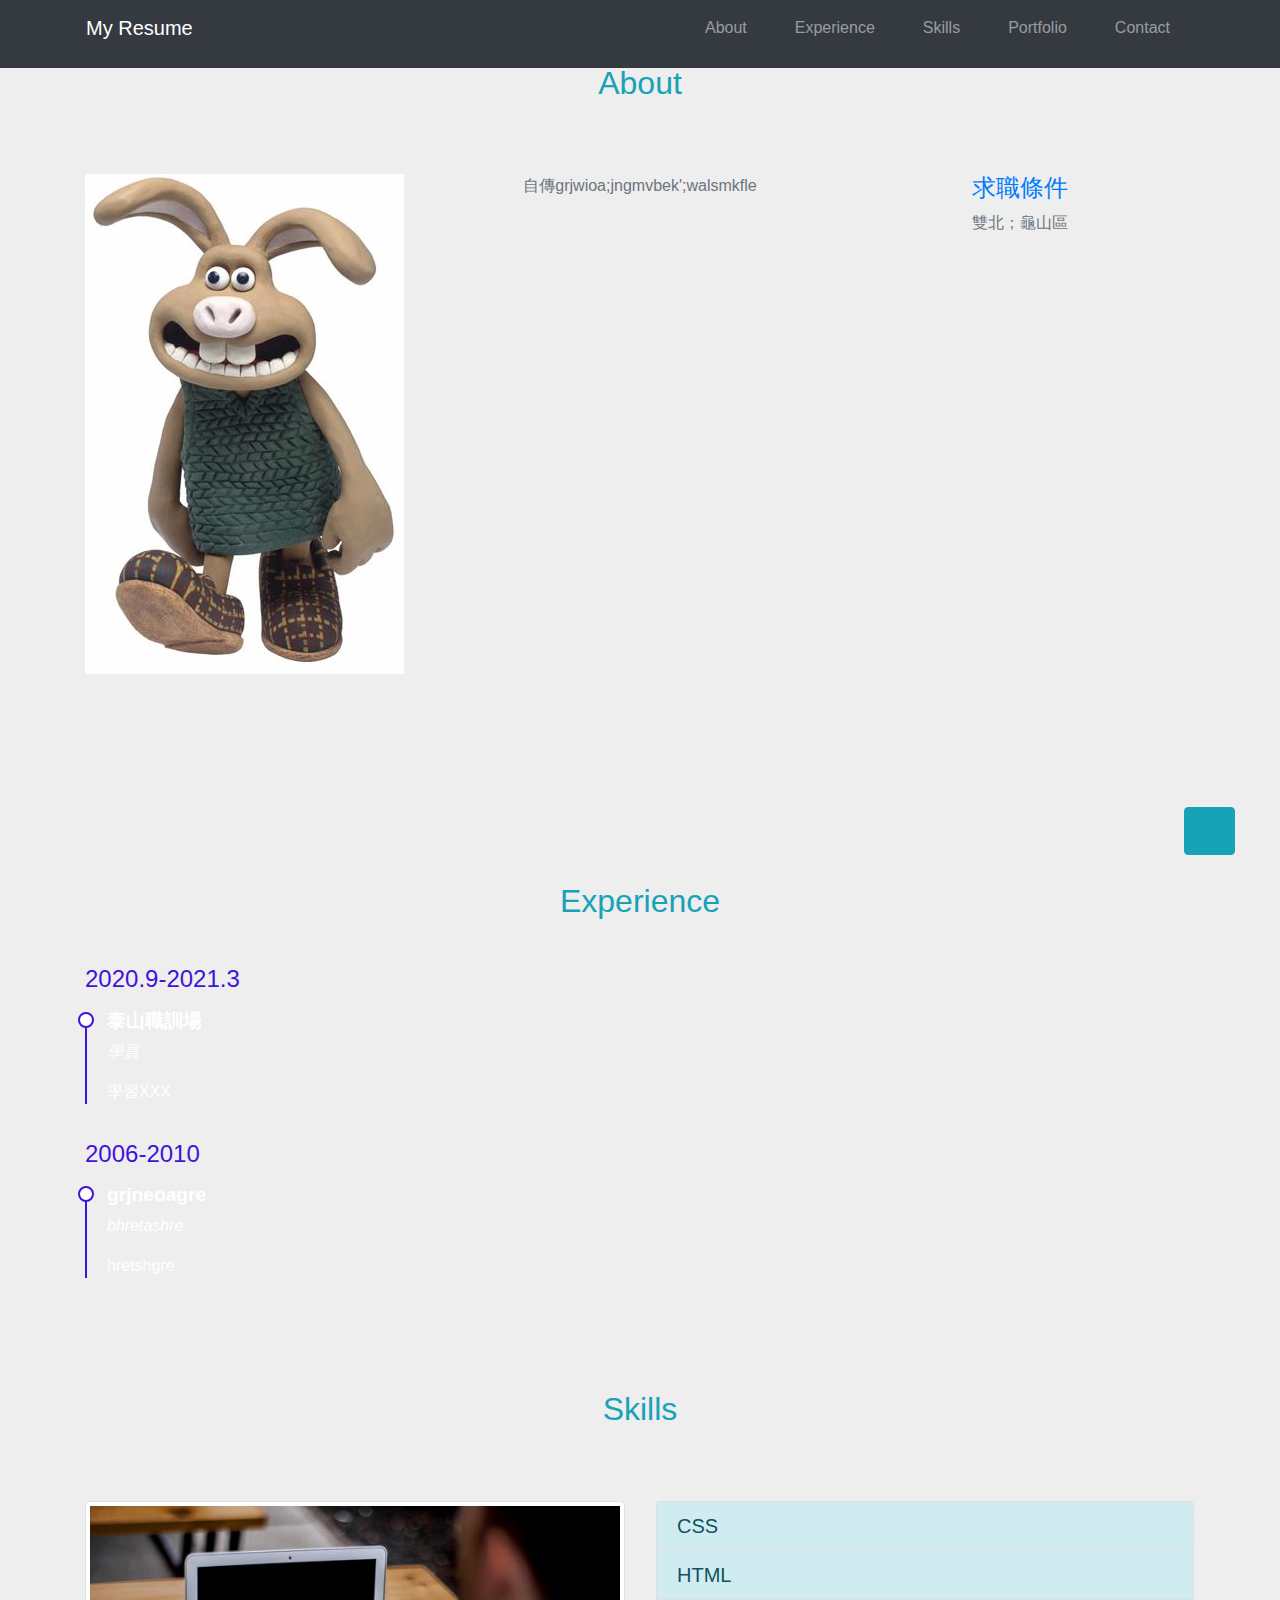
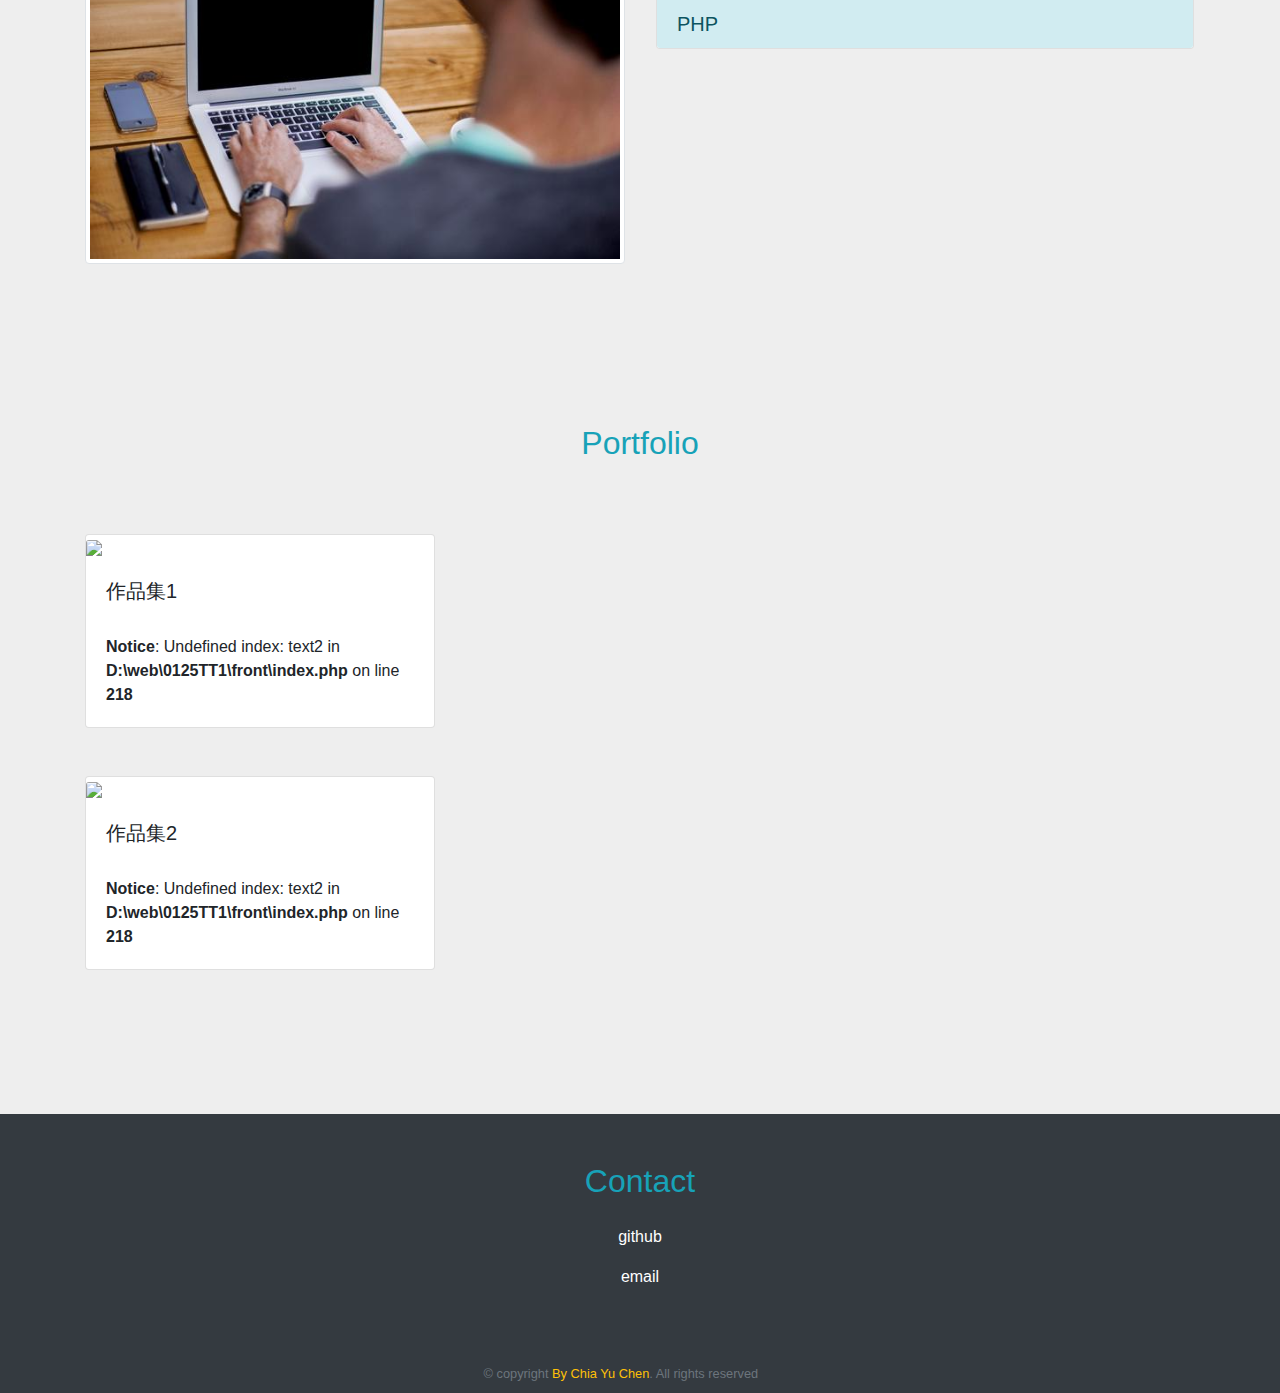
==== index.html @ 8a4d4b49 "draft" ====
<!DOCTYPE html>
<!-- saved from url=(0031)http://adriftchen.github.io/ -->
<html lang="en"><script type="text/javascript">window["_gaUserPrefs"] = { ioo : function() { return true; } }</script><head><meta http-equiv="Content-Type" content="text/html; charset=UTF-8">
  
  <meta name="viewport" content="width=device-width, initial-scale=1.0">
  <title>Chia Yu Chen's Resume</title>
  <link rel="icon" href="http://adriftchen.github.io/img/rb3.png">
  <link rel="stylesheet" href="./index_files/bootstrap.min.css">
  <link rel="stylesheet" href="./index_files/style.css">

  <link rel="preconnect" href="https://fonts.gstatic.com/">
  <link href="./index_files/css2" rel="stylesheet">
  <link rel="stylesheet" href="./index_files/animate.min.css">
  <link href="./index_files/icon" rel="stylesheet">


  <script src="./index_files/fa483230ea.js.下載" crossorigin="anonymous"></script><style media="all" id="fa-v4-font-face">/*!
 * Font Awesome Free 5.15.2 by @fontawesome - https://fontawesome.com
 * License - https://fontawesome.com/license/free (Icons: CC BY 4.0, Fonts: SIL OFL 1.1, Code: MIT License)
 */@font-face{font-family:"FontAwesome";font-display:block;src:url(https://ka-f.fontawesome.com/releases/v5.15.2/webfonts/free-fa-solid-900.eot);src:url(https://ka-f.fontawesome.com/releases/v5.15.2/webfonts/free-fa-solid-900.eot?#iefix) format("embedded-opentype"),url(https://ka-f.fontawesome.com/releases/v5.15.2/webfonts/free-fa-solid-900.woff2) format("woff2"),url(https://ka-f.fontawesome.com/releases/v5.15.2/webfonts/free-fa-solid-900.woff) format("woff"),url(https://ka-f.fontawesome.com/releases/v5.15.2/webfonts/free-fa-solid-900.ttf) format("truetype"),url(https://ka-f.fontawesome.com/releases/v5.15.2/webfonts/free-fa-solid-900.svg#fontawesome) format("svg")}@font-face{font-family:"FontAwesome";font-display:block;src:url(https://ka-f.fontawesome.com/releases/v5.15.2/webfonts/free-fa-brands-400.eot);src:url(https://ka-f.fontawesome.com/releases/v5.15.2/webfonts/free-fa-brands-400.eot?#iefix) format("embedded-opentype"),url(https://ka-f.fontawesome.com/releases/v5.15.2/webfonts/free-fa-brands-400.woff2) format("woff2"),url(https://ka-f.fontawesome.com/releases/v5.15.2/webfonts/free-fa-brands-400.woff) format("woff"),url(https://ka-f.fontawesome.com/releases/v5.15.2/webfonts/free-fa-brands-400.ttf) format("truetype"),url(https://ka-f.fontawesome.com/releases/v5.15.2/webfonts/free-fa-brands-400.svg#fontawesome) format("svg")}@font-face{font-family:"FontAwesome";font-display:block;src:url(https://ka-f.fontawesome.com/releases/v5.15.2/webfonts/free-fa-regular-400.eot);src:url(https://ka-f.fontawesome.com/releases/v5.15.2/webfonts/free-fa-regular-400.eot?#iefix) format("embedded-opentype"),url(https://ka-f.fontawesome.com/releases/v5.15.2/webfonts/free-fa-regular-400.woff2) format("woff2"),url(https://ka-f.fontawesome.com/releases/v5.15.2/webfonts/free-fa-regular-400.woff) format("woff"),url(https://ka-f.fontawesome.com/releases/v5.15.2/webfonts/free-fa-regular-400.ttf) format("truetype"),url(https://ka-f.fontawesome.com/releases/v5.15.2/webfonts/free-fa-regular-400.svg#fontawesome) format("svg");unicode-range:U+f004-f005,U+f007,U+f017,U+f022,U+f024,U+f02e,U+f03e,U+f044,U+f057-f059,U+f06e,U+f070,U+f075,U+f07b-f07c,U+f080,U+f086,U+f089,U+f094,U+f09d,U+f0a0,U+f0a4-f0a7,U+f0c5,U+f0c7-f0c8,U+f0e0,U+f0eb,U+f0f3,U+f0f8,U+f0fe,U+f111,U+f118-f11a,U+f11c,U+f133,U+f144,U+f146,U+f14a,U+f14d-f14e,U+f150-f152,U+f15b-f15c,U+f164-f165,U+f185-f186,U+f191-f192,U+f1ad,U+f1c1-f1c9,U+f1cd,U+f1d8,U+f1e3,U+f1ea,U+f1f6,U+f1f9,U+f20a,U+f247-f249,U+f24d,U+f254-f25b,U+f25d,U+f271-f274,U+f279,U+f28b,U+f28d,U+f2b5-f2b6,U+f2b9,U+f2bb,U+f2bd,U+f2c1-f2c2,U+f2d0,U+f2d2,U+f2dc,U+f2ed,U+f3a5,U+f3d1,U+f410}@font-face{font-family:"FontAwesome";font-display:block;src:url(https://ka-f.fontawesome.com/releases/v5.15.2/webfonts/free-fa-v4deprecations.eot);src:url(https://ka-f.fontawesome.com/releases/v5.15.2/webfonts/free-fa-v4deprecations.eot?#iefix) format("embedded-opentype"),url(https://ka-f.fontawesome.com/releases/v5.15.2/webfonts/free-fa-v4deprecations.woff2) format("woff2"),url(https://ka-f.fontawesome.com/releases/v5.15.2/webfonts/free-fa-v4deprecations.woff) format("woff"),url(https://ka-f.fontawesome.com/releases/v5.15.2/webfonts/free-fa-v4deprecations.ttf) format("truetype"),url(https://ka-f.fontawesome.com/releases/v5.15.2/webfonts/free-fa-v4deprecations.svg#fontawesome) format("svg");unicode-range:U+f003,U+f006,U+f014,U+f016,U+f01a-f01b,U+f01d,U+f040,U+f045-f047,U+f05c-f05d,U+f07d-f07e,U+f087-f088,U+f08a-f08b,U+f08e,U+f090,U+f096-f097,U+f0a2,U+f0e4-f0e6,U+f0ec-f0ee,U+f0f5-f0f7,U+f10c,U+f112,U+f114-f115,U+f11d,U+f123,U+f132,U+f145,U+f147-f149,U+f14c,U+f166,U+f16a,U+f172,U+f175-f178,U+f18e,U+f190,U+f196,U+f1b1,U+f1d9,U+f1db,U+f1f7,U+f20c,U+f219,U+f230,U+f24a,U+f250,U+f278,U+f27b,U+f283,U+f28c,U+f28e,U+f29b-f29c,U+f2b7,U+f2ba,U+f2bc,U+f2be,U+f2c0,U+f2c3,U+f2d3-f2d4}</style><style media="all" id="fa-v4-shims">/*!
 * Font Awesome Free 5.15.2 by @fontawesome - https://fontawesome.com
 * License - https://fontawesome.com/license/free (Icons: CC BY 4.0, Fonts: SIL OFL 1.1, Code: MIT License)
 */.fa.fa-glass:before{content:"\f000"}.fa.fa-meetup{font-family:"Font Awesome 5 Brands";font-weight:400}.fa.fa-star-o{font-family:"Font Awesome 5 Free";font-weight:400}.fa.fa-star-o:before{content:"\f005"}.fa.fa-close:before,.fa.fa-remove:before{content:"\f00d"}.fa.fa-gear:before{content:"\f013"}.fa.fa-trash-o{font-family:"Font Awesome 5 Free";font-weight:400}.fa.fa-trash-o:before{content:"\f2ed"}.fa.fa-file-o{font-family:"Font Awesome 5 Free";font-weight:400}.fa.fa-file-o:before{content:"\f15b"}.fa.fa-clock-o{font-family:"Font Awesome 5 Free";font-weight:400}.fa.fa-clock-o:before{content:"\f017"}.fa.fa-arrow-circle-o-down{font-family:"Font Awesome 5 Free";font-weight:400}.fa.fa-arrow-circle-o-down:before{content:"\f358"}.fa.fa-arrow-circle-o-up{font-family:"Font Awesome 5 Free";font-weight:400}.fa.fa-arrow-circle-o-up:before{content:"\f35b"}.fa.fa-play-circle-o{font-family:"Font Awesome 5 Free";font-weight:400}.fa.fa-play-circle-o:before{content:"\f144"}.fa.fa-repeat:before,.fa.fa-rotate-right:before{content:"\f01e"}.fa.fa-refresh:before{content:"\f021"}.fa.fa-list-alt{font-family:"Font Awesome 5 Free";font-weight:400}.fa.fa-dedent:before{content:"\f03b"}.fa.fa-video-camera:before{content:"\f03d"}.fa.fa-picture-o{font-family:"Font Awesome 5 Free";font-weight:400}.fa.fa-picture-o:before{content:"\f03e"}.fa.fa-photo{font-family:"Font Awesome 5 Free";font-weight:400}.fa.fa-photo:before{content:"\f03e"}.fa.fa-image{font-family:"Font Awesome 5 Free";font-weight:400}.fa.fa-image:before{content:"\f03e"}.fa.fa-pencil:before{content:"\f303"}.fa.fa-map-marker:before{content:"\f3c5"}.fa.fa-pencil-square-o{font-family:"Font Awesome 5 Free";font-weight:400}.fa.fa-pencil-square-o:before{content:"\f044"}.fa.fa-share-square-o{font-family:"Font Awesome 5 Free";font-weight:400}.fa.fa-share-square-o:before{content:"\f14d"}.fa.fa-check-square-o{font-family:"Font Awesome 5 Free";font-weight:400}.fa.fa-check-square-o:before{content:"\f14a"}.fa.fa-arrows:before{content:"\f0b2"}.fa.fa-times-circle-o{font-family:"Font Awesome 5 Free";font-weight:400}.fa.fa-times-circle-o:before{content:"\f057"}.fa.fa-check-circle-o{font-family:"Font Awesome 5 Free";font-weight:400}.fa.fa-check-circle-o:before{content:"\f058"}.fa.fa-mail-forward:before{content:"\f064"}.fa.fa-expand:before{content:"\f424"}.fa.fa-compress:before{content:"\f422"}.fa.fa-eye,.fa.fa-eye-slash{font-family:"Font Awesome 5 Free";font-weight:400}.fa.fa-warning:before{content:"\f071"}.fa.fa-calendar:before{content:"\f073"}.fa.fa-arrows-v:before{content:"\f338"}.fa.fa-arrows-h:before{content:"\f337"}.fa.fa-bar-chart{font-family:"Font Awesome 5 Free";font-weight:400}.fa.fa-bar-chart:before{content:"\f080"}.fa.fa-bar-chart-o{font-family:"Font Awesome 5 Free";font-weight:400}.fa.fa-bar-chart-o:before{content:"\f080"}.fa.fa-facebook-square,.fa.fa-twitter-square{font-family:"Font Awesome 5 Brands";font-weight:400}.fa.fa-gears:before{content:"\f085"}.fa.fa-thumbs-o-up{font-family:"Font Awesome 5 Free";font-weight:400}.fa.fa-thumbs-o-up:before{content:"\f164"}.fa.fa-thumbs-o-down{font-family:"Font Awesome 5 Free";font-weight:400}.fa.fa-thumbs-o-down:before{content:"\f165"}.fa.fa-heart-o{font-family:"Font Awesome 5 Free";font-weight:400}.fa.fa-heart-o:before{content:"\f004"}.fa.fa-sign-out:before{content:"\f2f5"}.fa.fa-linkedin-square{font-family:"Font Awesome 5 Brands";font-weight:400}.fa.fa-linkedin-square:before{content:"\f08c"}.fa.fa-thumb-tack:before{content:"\f08d"}.fa.fa-external-link:before{content:"\f35d"}.fa.fa-sign-in:before{content:"\f2f6"}.fa.fa-github-square{font-family:"Font Awesome 5 Brands";font-weight:400}.fa.fa-lemon-o{font-family:"Font Awesome 5 Free";font-weight:400}.fa.fa-lemon-o:before{content:"\f094"}.fa.fa-square-o{font-family:"Font Awesome 5 Free";font-weight:400}.fa.fa-square-o:before{content:"\f0c8"}.fa.fa-bookmark-o{font-family:"Font Awesome 5 Free";font-weight:400}.fa.fa-bookmark-o:before{content:"\f02e"}.fa.fa-facebook,.fa.fa-twitter{font-family:"Font Awesome 5 Brands";font-weight:400}.fa.fa-facebook:before{content:"\f39e"}.fa.fa-facebook-f{font-family:"Font Awesome 5 Brands";font-weight:400}.fa.fa-facebook-f:before{content:"\f39e"}.fa.fa-github{font-family:"Font Awesome 5 Brands";font-weight:400}.fa.fa-credit-card{font-family:"Font Awesome 5 Free";font-weight:400}.fa.fa-feed:before{content:"\f09e"}.fa.fa-hdd-o{font-family:"Font Awesome 5 Free";font-weight:400}.fa.fa-hdd-o:before{content:"\f0a0"}.fa.fa-hand-o-right{font-family:"Font Awesome 5 Free";font-weight:400}.fa.fa-hand-o-right:before{content:"\f0a4"}.fa.fa-hand-o-left{font-family:"Font Awesome 5 Free";font-weight:400}.fa.fa-hand-o-left:before{content:"\f0a5"}.fa.fa-hand-o-up{font-family:"Font Awesome 5 Free";font-weight:400}.fa.fa-hand-o-up:before{content:"\f0a6"}.fa.fa-hand-o-down{font-family:"Font Awesome 5 Free";font-weight:400}.fa.fa-hand-o-down:before{content:"\f0a7"}.fa.fa-arrows-alt:before{content:"\f31e"}.fa.fa-group:before{content:"\f0c0"}.fa.fa-chain:before{content:"\f0c1"}.fa.fa-scissors:before{content:"\f0c4"}.fa.fa-files-o{font-family:"Font Awesome 5 Free";font-weight:400}.fa.fa-files-o:before{content:"\f0c5"}.fa.fa-floppy-o{font-family:"Font Awesome 5 Free";font-weight:400}.fa.fa-floppy-o:before{content:"\f0c7"}.fa.fa-navicon:before,.fa.fa-reorder:before{content:"\f0c9"}.fa.fa-google-plus,.fa.fa-google-plus-square,.fa.fa-pinterest,.fa.fa-pinterest-square{font-family:"Font Awesome 5 Brands";font-weight:400}.fa.fa-google-plus:before{content:"\f0d5"}.fa.fa-money{font-family:"Font Awesome 5 Free";font-weight:400}.fa.fa-money:before{content:"\f3d1"}.fa.fa-unsorted:before{content:"\f0dc"}.fa.fa-sort-desc:before{content:"\f0dd"}.fa.fa-sort-asc:before{content:"\f0de"}.fa.fa-linkedin{font-family:"Font Awesome 5 Brands";font-weight:400}.fa.fa-linkedin:before{content:"\f0e1"}.fa.fa-rotate-left:before{content:"\f0e2"}.fa.fa-legal:before{content:"\f0e3"}.fa.fa-dashboard:before,.fa.fa-tachometer:before{content:"\f3fd"}.fa.fa-comment-o{font-family:"Font Awesome 5 Free";font-weight:400}.fa.fa-comment-o:before{content:"\f075"}.fa.fa-comments-o{font-family:"Font Awesome 5 Free";font-weight:400}.fa.fa-comments-o:before{content:"\f086"}.fa.fa-flash:before{content:"\f0e7"}.fa.fa-clipboard,.fa.fa-paste{font-family:"Font Awesome 5 Free";font-weight:400}.fa.fa-paste:before{content:"\f328"}.fa.fa-lightbulb-o{font-family:"Font Awesome 5 Free";font-weight:400}.fa.fa-lightbulb-o:before{content:"\f0eb"}.fa.fa-exchange:before{content:"\f362"}.fa.fa-cloud-download:before{content:"\f381"}.fa.fa-cloud-upload:before{content:"\f382"}.fa.fa-bell-o{font-family:"Font Awesome 5 Free";font-weight:400}.fa.fa-bell-o:before{content:"\f0f3"}.fa.fa-cutlery:before{content:"\f2e7"}.fa.fa-file-text-o{font-family:"Font Awesome 5 Free";font-weight:400}.fa.fa-file-text-o:before{content:"\f15c"}.fa.fa-building-o{font-family:"Font Awesome 5 Free";font-weight:400}.fa.fa-building-o:before{content:"\f1ad"}.fa.fa-hospital-o{font-family:"Font Awesome 5 Free";font-weight:400}.fa.fa-hospital-o:before{content:"\f0f8"}.fa.fa-tablet:before{content:"\f3fa"}.fa.fa-mobile-phone:before,.fa.fa-mobile:before{content:"\f3cd"}.fa.fa-circle-o{font-family:"Font Awesome 5 Free";font-weight:400}.fa.fa-circle-o:before{content:"\f111"}.fa.fa-mail-reply:before{content:"\f3e5"}.fa.fa-github-alt{font-family:"Font Awesome 5 Brands";font-weight:400}.fa.fa-folder-o{font-family:"Font Awesome 5 Free";font-weight:400}.fa.fa-folder-o:before{content:"\f07b"}.fa.fa-folder-open-o{font-family:"Font Awesome 5 Free";font-weight:400}.fa.fa-folder-open-o:before{content:"\f07c"}.fa.fa-smile-o{font-family:"Font Awesome 5 Free";font-weight:400}.fa.fa-smile-o:before{content:"\f118"}.fa.fa-frown-o{font-family:"Font Awesome 5 Free";font-weight:400}.fa.fa-frown-o:before{content:"\f119"}.fa.fa-meh-o{font-family:"Font Awesome 5 Free";font-weight:400}.fa.fa-meh-o:before{content:"\f11a"}.fa.fa-keyboard-o{font-family:"Font Awesome 5 Free";font-weight:400}.fa.fa-keyboard-o:before{content:"\f11c"}.fa.fa-flag-o{font-family:"Font Awesome 5 Free";font-weight:400}.fa.fa-flag-o:before{content:"\f024"}.fa.fa-mail-reply-all:before{content:"\f122"}.fa.fa-star-half-o{font-family:"Font Awesome 5 Free";font-weight:400}.fa.fa-star-half-o:before{content:"\f089"}.fa.fa-star-half-empty{font-family:"Font Awesome 5 Free";font-weight:400}.fa.fa-star-half-empty:before{content:"\f089"}.fa.fa-star-half-full{font-family:"Font Awesome 5 Free";font-weight:400}.fa.fa-star-half-full:before{content:"\f089"}.fa.fa-code-fork:before{content:"\f126"}.fa.fa-chain-broken:before{content:"\f127"}.fa.fa-shield:before{content:"\f3ed"}.fa.fa-calendar-o{font-family:"Font Awesome 5 Free";font-weight:400}.fa.fa-calendar-o:before{content:"\f133"}.fa.fa-css3,.fa.fa-html5,.fa.fa-maxcdn{font-family:"Font Awesome 5 Brands";font-weight:400}.fa.fa-ticket:before{content:"\f3ff"}.fa.fa-minus-square-o{font-family:"Font Awesome 5 Free";font-weight:400}.fa.fa-minus-square-o:before{content:"\f146"}.fa.fa-level-up:before{content:"\f3bf"}.fa.fa-level-down:before{content:"\f3be"}.fa.fa-pencil-square:before{content:"\f14b"}.fa.fa-external-link-square:before{content:"\f360"}.fa.fa-compass{font-family:"Font Awesome 5 Free";font-weight:400}.fa.fa-caret-square-o-down{font-family:"Font Awesome 5 Free";font-weight:400}.fa.fa-caret-square-o-down:before{content:"\f150"}.fa.fa-toggle-down{font-family:"Font Awesome 5 Free";font-weight:400}.fa.fa-toggle-down:before{content:"\f150"}.fa.fa-caret-square-o-up{font-family:"Font Awesome 5 Free";font-weight:400}.fa.fa-caret-square-o-up:before{content:"\f151"}.fa.fa-toggle-up{font-family:"Font Awesome 5 Free";font-weight:400}.fa.fa-toggle-up:before{content:"\f151"}.fa.fa-caret-square-o-right{font-family:"Font Awesome 5 Free";font-weight:400}.fa.fa-caret-square-o-right:before{content:"\f152"}.fa.fa-toggle-right{font-family:"Font Awesome 5 Free";font-weight:400}.fa.fa-toggle-right:before{content:"\f152"}.fa.fa-eur:before,.fa.fa-euro:before{content:"\f153"}.fa.fa-gbp:before{content:"\f154"}.fa.fa-dollar:before,.fa.fa-usd:before{content:"\f155"}.fa.fa-inr:before,.fa.fa-rupee:before{content:"\f156"}.fa.fa-cny:before,.fa.fa-jpy:before,.fa.fa-rmb:before,.fa.fa-yen:before{content:"\f157"}.fa.fa-rouble:before,.fa.fa-rub:before,.fa.fa-ruble:before{content:"\f158"}.fa.fa-krw:before,.fa.fa-won:before{content:"\f159"}.fa.fa-bitcoin,.fa.fa-btc{font-family:"Font Awesome 5 Brands";font-weight:400}.fa.fa-bitcoin:before{content:"\f15a"}.fa.fa-file-text:before{content:"\f15c"}.fa.fa-sort-alpha-asc:before{content:"\f15d"}.fa.fa-sort-alpha-desc:before{content:"\f881"}.fa.fa-sort-amount-asc:before{content:"\f160"}.fa.fa-sort-amount-desc:before{content:"\f884"}.fa.fa-sort-numeric-asc:before{content:"\f162"}.fa.fa-sort-numeric-desc:before{content:"\f886"}.fa.fa-xing,.fa.fa-xing-square,.fa.fa-youtube,.fa.fa-youtube-play,.fa.fa-youtube-square{font-family:"Font Awesome 5 Brands";font-weight:400}.fa.fa-youtube-play:before{content:"\f167"}.fa.fa-adn,.fa.fa-bitbucket,.fa.fa-bitbucket-square,.fa.fa-dropbox,.fa.fa-flickr,.fa.fa-instagram,.fa.fa-stack-overflow{font-family:"Font Awesome 5 Brands";font-weight:400}.fa.fa-bitbucket-square:before{content:"\f171"}.fa.fa-tumblr,.fa.fa-tumblr-square{font-family:"Font Awesome 5 Brands";font-weight:400}.fa.fa-long-arrow-down:before{content:"\f309"}.fa.fa-long-arrow-up:before{content:"\f30c"}.fa.fa-long-arrow-left:before{content:"\f30a"}.fa.fa-long-arrow-right:before{content:"\f30b"}.fa.fa-android,.fa.fa-apple,.fa.fa-dribbble,.fa.fa-foursquare,.fa.fa-gittip,.fa.fa-gratipay,.fa.fa-linux,.fa.fa-skype,.fa.fa-trello,.fa.fa-windows{font-family:"Font Awesome 5 Brands";font-weight:400}.fa.fa-gittip:before{content:"\f184"}.fa.fa-sun-o{font-family:"Font Awesome 5 Free";font-weight:400}.fa.fa-sun-o:before{content:"\f185"}.fa.fa-moon-o{font-family:"Font Awesome 5 Free";font-weight:400}.fa.fa-moon-o:before{content:"\f186"}.fa.fa-pagelines,.fa.fa-renren,.fa.fa-stack-exchange,.fa.fa-vk,.fa.fa-weibo{font-family:"Font Awesome 5 Brands";font-weight:400}.fa.fa-arrow-circle-o-right{font-family:"Font Awesome 5 Free";font-weight:400}.fa.fa-arrow-circle-o-right:before{content:"\f35a"}.fa.fa-arrow-circle-o-left{font-family:"Font Awesome 5 Free";font-weight:400}.fa.fa-arrow-circle-o-left:before{content:"\f359"}.fa.fa-caret-square-o-left{font-family:"Font Awesome 5 Free";font-weight:400}.fa.fa-caret-square-o-left:before{content:"\f191"}.fa.fa-toggle-left{font-family:"Font Awesome 5 Free";font-weight:400}.fa.fa-toggle-left:before{content:"\f191"}.fa.fa-dot-circle-o{font-family:"Font Awesome 5 Free";font-weight:400}.fa.fa-dot-circle-o:before{content:"\f192"}.fa.fa-vimeo-square{font-family:"Font Awesome 5 Brands";font-weight:400}.fa.fa-try:before,.fa.fa-turkish-lira:before{content:"\f195"}.fa.fa-plus-square-o{font-family:"Font Awesome 5 Free";font-weight:400}.fa.fa-plus-square-o:before{content:"\f0fe"}.fa.fa-openid,.fa.fa-slack,.fa.fa-wordpress{font-family:"Font Awesome 5 Brands";font-weight:400}.fa.fa-bank:before,.fa.fa-institution:before{content:"\f19c"}.fa.fa-mortar-board:before{content:"\f19d"}.fa.fa-delicious,.fa.fa-digg,.fa.fa-drupal,.fa.fa-google,.fa.fa-joomla,.fa.fa-pied-piper-alt,.fa.fa-pied-piper-pp,.fa.fa-reddit,.fa.fa-reddit-square,.fa.fa-stumbleupon,.fa.fa-stumbleupon-circle,.fa.fa-yahoo{font-family:"Font Awesome 5 Brands";font-weight:400}.fa.fa-spoon:before{content:"\f2e5"}.fa.fa-behance,.fa.fa-behance-square,.fa.fa-steam,.fa.fa-steam-square{font-family:"Font Awesome 5 Brands";font-weight:400}.fa.fa-automobile:before{content:"\f1b9"}.fa.fa-envelope-o{font-family:"Font Awesome 5 Free";font-weight:400}.fa.fa-envelope-o:before{content:"\f0e0"}.fa.fa-deviantart,.fa.fa-soundcloud,.fa.fa-spotify{font-family:"Font Awesome 5 Brands";font-weight:400}.fa.fa-file-pdf-o{font-family:"Font Awesome 5 Free";font-weight:400}.fa.fa-file-pdf-o:before{content:"\f1c1"}.fa.fa-file-word-o{font-family:"Font Awesome 5 Free";font-weight:400}.fa.fa-file-word-o:before{content:"\f1c2"}.fa.fa-file-excel-o{font-family:"Font Awesome 5 Free";font-weight:400}.fa.fa-file-excel-o:before{content:"\f1c3"}.fa.fa-file-powerpoint-o{font-family:"Font Awesome 5 Free";font-weight:400}.fa.fa-file-powerpoint-o:before{content:"\f1c4"}.fa.fa-file-image-o{font-family:"Font Awesome 5 Free";font-weight:400}.fa.fa-file-image-o:before{content:"\f1c5"}.fa.fa-file-photo-o{font-family:"Font Awesome 5 Free";font-weight:400}.fa.fa-file-photo-o:before{content:"\f1c5"}.fa.fa-file-picture-o{font-family:"Font Awesome 5 Free";font-weight:400}.fa.fa-file-picture-o:before{content:"\f1c5"}.fa.fa-file-archive-o{font-family:"Font Awesome 5 Free";font-weight:400}.fa.fa-file-archive-o:before{content:"\f1c6"}.fa.fa-file-zip-o{font-family:"Font Awesome 5 Free";font-weight:400}.fa.fa-file-zip-o:before{content:"\f1c6"}.fa.fa-file-audio-o{font-family:"Font Awesome 5 Free";font-weight:400}.fa.fa-file-audio-o:before{content:"\f1c7"}.fa.fa-file-sound-o{font-family:"Font Awesome 5 Free";font-weight:400}.fa.fa-file-sound-o:before{content:"\f1c7"}.fa.fa-file-video-o{font-family:"Font Awesome 5 Free";font-weight:400}.fa.fa-file-video-o:before{content:"\f1c8"}.fa.fa-file-movie-o{font-family:"Font Awesome 5 Free";font-weight:400}.fa.fa-file-movie-o:before{content:"\f1c8"}.fa.fa-file-code-o{font-family:"Font Awesome 5 Free";font-weight:400}.fa.fa-file-code-o:before{content:"\f1c9"}.fa.fa-codepen,.fa.fa-jsfiddle,.fa.fa-vine{font-family:"Font Awesome 5 Brands";font-weight:400}.fa.fa-life-bouy,.fa.fa-life-ring{font-family:"Font Awesome 5 Free";font-weight:400}.fa.fa-life-bouy:before{content:"\f1cd"}.fa.fa-life-buoy{font-family:"Font Awesome 5 Free";font-weight:400}.fa.fa-life-buoy:before{content:"\f1cd"}.fa.fa-life-saver{font-family:"Font Awesome 5 Free";font-weight:400}.fa.fa-life-saver:before{content:"\f1cd"}.fa.fa-support{font-family:"Font Awesome 5 Free";font-weight:400}.fa.fa-support:before{content:"\f1cd"}.fa.fa-circle-o-notch:before{content:"\f1ce"}.fa.fa-ra,.fa.fa-rebel{font-family:"Font Awesome 5 Brands";font-weight:400}.fa.fa-ra:before{content:"\f1d0"}.fa.fa-resistance{font-family:"Font Awesome 5 Brands";font-weight:400}.fa.fa-resistance:before{content:"\f1d0"}.fa.fa-empire,.fa.fa-ge{font-family:"Font Awesome 5 Brands";font-weight:400}.fa.fa-ge:before{content:"\f1d1"}.fa.fa-git,.fa.fa-git-square,.fa.fa-hacker-news,.fa.fa-y-combinator-square{font-family:"Font Awesome 5 Brands";font-weight:400}.fa.fa-y-combinator-square:before{content:"\f1d4"}.fa.fa-yc-square{font-family:"Font Awesome 5 Brands";font-weight:400}.fa.fa-yc-square:before{content:"\f1d4"}.fa.fa-qq,.fa.fa-tencent-weibo,.fa.fa-wechat,.fa.fa-weixin{font-family:"Font Awesome 5 Brands";font-weight:400}.fa.fa-wechat:before{content:"\f1d7"}.fa.fa-send:before{content:"\f1d8"}.fa.fa-paper-plane-o{font-family:"Font Awesome 5 Free";font-weight:400}.fa.fa-paper-plane-o:before{content:"\f1d8"}.fa.fa-send-o{font-family:"Font Awesome 5 Free";font-weight:400}.fa.fa-send-o:before{content:"\f1d8"}.fa.fa-circle-thin{font-family:"Font Awesome 5 Free";font-weight:400}.fa.fa-circle-thin:before{content:"\f111"}.fa.fa-header:before{content:"\f1dc"}.fa.fa-sliders:before{content:"\f1de"}.fa.fa-futbol-o{font-family:"Font Awesome 5 Free";font-weight:400}.fa.fa-futbol-o:before{content:"\f1e3"}.fa.fa-soccer-ball-o{font-family:"Font Awesome 5 Free";font-weight:400}.fa.fa-soccer-ball-o:before{content:"\f1e3"}.fa.fa-slideshare,.fa.fa-twitch,.fa.fa-yelp{font-family:"Font Awesome 5 Brands";font-weight:400}.fa.fa-newspaper-o{font-family:"Font Awesome 5 Free";font-weight:400}.fa.fa-newspaper-o:before{content:"\f1ea"}.fa.fa-cc-amex,.fa.fa-cc-discover,.fa.fa-cc-mastercard,.fa.fa-cc-paypal,.fa.fa-cc-stripe,.fa.fa-cc-visa,.fa.fa-google-wallet,.fa.fa-paypal{font-family:"Font Awesome 5 Brands";font-weight:400}.fa.fa-bell-slash-o{font-family:"Font Awesome 5 Free";font-weight:400}.fa.fa-bell-slash-o:before{content:"\f1f6"}.fa.fa-trash:before{content:"\f2ed"}.fa.fa-copyright{font-family:"Font Awesome 5 Free";font-weight:400}.fa.fa-eyedropper:before{content:"\f1fb"}.fa.fa-area-chart:before{content:"\f1fe"}.fa.fa-pie-chart:before{content:"\f200"}.fa.fa-line-chart:before{content:"\f201"}.fa.fa-angellist,.fa.fa-ioxhost,.fa.fa-lastfm,.fa.fa-lastfm-square{font-family:"Font Awesome 5 Brands";font-weight:400}.fa.fa-cc{font-family:"Font Awesome 5 Free";font-weight:400}.fa.fa-cc:before{content:"\f20a"}.fa.fa-ils:before,.fa.fa-shekel:before,.fa.fa-sheqel:before{content:"\f20b"}.fa.fa-meanpath{font-family:"Font Awesome 5 Brands";font-weight:400}.fa.fa-meanpath:before{content:"\f2b4"}.fa.fa-buysellads,.fa.fa-connectdevelop,.fa.fa-dashcube,.fa.fa-forumbee,.fa.fa-leanpub,.fa.fa-sellsy,.fa.fa-shirtsinbulk,.fa.fa-simplybuilt,.fa.fa-skyatlas{font-family:"Font Awesome 5 Brands";font-weight:400}.fa.fa-diamond{font-family:"Font Awesome 5 Free";font-weight:400}.fa.fa-diamond:before{content:"\f3a5"}.fa.fa-intersex:before{content:"\f224"}.fa.fa-facebook-official{font-family:"Font Awesome 5 Brands";font-weight:400}.fa.fa-facebook-official:before{content:"\f09a"}.fa.fa-pinterest-p,.fa.fa-whatsapp{font-family:"Font Awesome 5 Brands";font-weight:400}.fa.fa-hotel:before{content:"\f236"}.fa.fa-medium,.fa.fa-viacoin,.fa.fa-y-combinator,.fa.fa-yc{font-family:"Font Awesome 5 Brands";font-weight:400}.fa.fa-yc:before{content:"\f23b"}.fa.fa-expeditedssl,.fa.fa-opencart,.fa.fa-optin-monster{font-family:"Font Awesome 5 Brands";font-weight:400}.fa.fa-battery-4:before,.fa.fa-battery:before{content:"\f240"}.fa.fa-battery-3:before{content:"\f241"}.fa.fa-battery-2:before{content:"\f242"}.fa.fa-battery-1:before{content:"\f243"}.fa.fa-battery-0:before{content:"\f244"}.fa.fa-object-group,.fa.fa-object-ungroup,.fa.fa-sticky-note-o{font-family:"Font Awesome 5 Free";font-weight:400}.fa.fa-sticky-note-o:before{content:"\f249"}.fa.fa-cc-diners-club,.fa.fa-cc-jcb{font-family:"Font Awesome 5 Brands";font-weight:400}.fa.fa-clone,.fa.fa-hourglass-o{font-family:"Font Awesome 5 Free";font-weight:400}.fa.fa-hourglass-o:before{content:"\f254"}.fa.fa-hourglass-1:before{content:"\f251"}.fa.fa-hourglass-2:before{content:"\f252"}.fa.fa-hourglass-3:before{content:"\f253"}.fa.fa-hand-rock-o{font-family:"Font Awesome 5 Free";font-weight:400}.fa.fa-hand-rock-o:before{content:"\f255"}.fa.fa-hand-grab-o{font-family:"Font Awesome 5 Free";font-weight:400}.fa.fa-hand-grab-o:before{content:"\f255"}.fa.fa-hand-paper-o{font-family:"Font Awesome 5 Free";font-weight:400}.fa.fa-hand-paper-o:before{content:"\f256"}.fa.fa-hand-stop-o{font-family:"Font Awesome 5 Free";font-weight:400}.fa.fa-hand-stop-o:before{content:"\f256"}.fa.fa-hand-scissors-o{font-family:"Font Awesome 5 Free";font-weight:400}.fa.fa-hand-scissors-o:before{content:"\f257"}.fa.fa-hand-lizard-o{font-family:"Font Awesome 5 Free";font-weight:400}.fa.fa-hand-lizard-o:before{content:"\f258"}.fa.fa-hand-spock-o{font-family:"Font Awesome 5 Free";font-weight:400}.fa.fa-hand-spock-o:before{content:"\f259"}.fa.fa-hand-pointer-o{font-family:"Font Awesome 5 Free";font-weight:400}.fa.fa-hand-pointer-o:before{content:"\f25a"}.fa.fa-hand-peace-o{font-family:"Font Awesome 5 Free";font-weight:400}.fa.fa-hand-peace-o:before{content:"\f25b"}.fa.fa-registered{font-family:"Font Awesome 5 Free";font-weight:400}.fa.fa-chrome,.fa.fa-creative-commons,.fa.fa-firefox,.fa.fa-get-pocket,.fa.fa-gg,.fa.fa-gg-circle,.fa.fa-internet-explorer,.fa.fa-odnoklassniki,.fa.fa-odnoklassniki-square,.fa.fa-opera,.fa.fa-safari,.fa.fa-tripadvisor,.fa.fa-wikipedia-w{font-family:"Font Awesome 5 Brands";font-weight:400}.fa.fa-television:before{content:"\f26c"}.fa.fa-500px,.fa.fa-amazon,.fa.fa-contao{font-family:"Font Awesome 5 Brands";font-weight:400}.fa.fa-calendar-plus-o{font-family:"Font Awesome 5 Free";font-weight:400}.fa.fa-calendar-plus-o:before{content:"\f271"}.fa.fa-calendar-minus-o{font-family:"Font Awesome 5 Free";font-weight:400}.fa.fa-calendar-minus-o:before{content:"\f272"}.fa.fa-calendar-times-o{font-family:"Font Awesome 5 Free";font-weight:400}.fa.fa-calendar-times-o:before{content:"\f273"}.fa.fa-calendar-check-o{font-family:"Font Awesome 5 Free";font-weight:400}.fa.fa-calendar-check-o:before{content:"\f274"}.fa.fa-map-o{font-family:"Font Awesome 5 Free";font-weight:400}.fa.fa-map-o:before{content:"\f279"}.fa.fa-commenting:before{content:"\f4ad"}.fa.fa-commenting-o{font-family:"Font Awesome 5 Free";font-weight:400}.fa.fa-commenting-o:before{content:"\f4ad"}.fa.fa-houzz,.fa.fa-vimeo{font-family:"Font Awesome 5 Brands";font-weight:400}.fa.fa-vimeo:before{content:"\f27d"}.fa.fa-black-tie,.fa.fa-edge,.fa.fa-fonticons,.fa.fa-reddit-alien{font-family:"Font Awesome 5 Brands";font-weight:400}.fa.fa-credit-card-alt:before{content:"\f09d"}.fa.fa-codiepie,.fa.fa-fort-awesome,.fa.fa-mixcloud,.fa.fa-modx,.fa.fa-product-hunt,.fa.fa-scribd,.fa.fa-usb{font-family:"Font Awesome 5 Brands";font-weight:400}.fa.fa-pause-circle-o{font-family:"Font Awesome 5 Free";font-weight:400}.fa.fa-pause-circle-o:before{content:"\f28b"}.fa.fa-stop-circle-o{font-family:"Font Awesome 5 Free";font-weight:400}.fa.fa-stop-circle-o:before{content:"\f28d"}.fa.fa-bluetooth,.fa.fa-bluetooth-b,.fa.fa-envira,.fa.fa-gitlab,.fa.fa-wheelchair-alt,.fa.fa-wpbeginner,.fa.fa-wpforms{font-family:"Font Awesome 5 Brands";font-weight:400}.fa.fa-wheelchair-alt:before{content:"\f368"}.fa.fa-question-circle-o{font-family:"Font Awesome 5 Free";font-weight:400}.fa.fa-question-circle-o:before{content:"\f059"}.fa.fa-volume-control-phone:before{content:"\f2a0"}.fa.fa-asl-interpreting:before{content:"\f2a3"}.fa.fa-deafness:before,.fa.fa-hard-of-hearing:before{content:"\f2a4"}.fa.fa-glide,.fa.fa-glide-g{font-family:"Font Awesome 5 Brands";font-weight:400}.fa.fa-signing:before{content:"\f2a7"}.fa.fa-first-order,.fa.fa-google-plus-official,.fa.fa-pied-piper,.fa.fa-snapchat,.fa.fa-snapchat-ghost,.fa.fa-snapchat-square,.fa.fa-themeisle,.fa.fa-viadeo,.fa.fa-viadeo-square,.fa.fa-yoast{font-family:"Font Awesome 5 Brands";font-weight:400}.fa.fa-google-plus-official:before{content:"\f2b3"}.fa.fa-google-plus-circle{font-family:"Font Awesome 5 Brands";font-weight:400}.fa.fa-google-plus-circle:before{content:"\f2b3"}.fa.fa-fa,.fa.fa-font-awesome{font-family:"Font Awesome 5 Brands";font-weight:400}.fa.fa-fa:before{content:"\f2b4"}.fa.fa-handshake-o{font-family:"Font Awesome 5 Free";font-weight:400}.fa.fa-handshake-o:before{content:"\f2b5"}.fa.fa-envelope-open-o{font-family:"Font Awesome 5 Free";font-weight:400}.fa.fa-envelope-open-o:before{content:"\f2b6"}.fa.fa-linode{font-family:"Font Awesome 5 Brands";font-weight:400}.fa.fa-address-book-o{font-family:"Font Awesome 5 Free";font-weight:400}.fa.fa-address-book-o:before{content:"\f2b9"}.fa.fa-vcard:before{content:"\f2bb"}.fa.fa-address-card-o{font-family:"Font Awesome 5 Free";font-weight:400}.fa.fa-address-card-o:before{content:"\f2bb"}.fa.fa-vcard-o{font-family:"Font Awesome 5 Free";font-weight:400}.fa.fa-vcard-o:before{content:"\f2bb"}.fa.fa-user-circle-o{font-family:"Font Awesome 5 Free";font-weight:400}.fa.fa-user-circle-o:before{content:"\f2bd"}.fa.fa-user-o{font-family:"Font Awesome 5 Free";font-weight:400}.fa.fa-user-o:before{content:"\f007"}.fa.fa-id-badge{font-family:"Font Awesome 5 Free";font-weight:400}.fa.fa-drivers-license:before{content:"\f2c2"}.fa.fa-id-card-o{font-family:"Font Awesome 5 Free";font-weight:400}.fa.fa-id-card-o:before{content:"\f2c2"}.fa.fa-drivers-license-o{font-family:"Font Awesome 5 Free";font-weight:400}.fa.fa-drivers-license-o:before{content:"\f2c2"}.fa.fa-free-code-camp,.fa.fa-quora,.fa.fa-telegram{font-family:"Font Awesome 5 Brands";font-weight:400}.fa.fa-thermometer-4:before,.fa.fa-thermometer:before{content:"\f2c7"}.fa.fa-thermometer-3:before{content:"\f2c8"}.fa.fa-thermometer-2:before{content:"\f2c9"}.fa.fa-thermometer-1:before{content:"\f2ca"}.fa.fa-thermometer-0:before{content:"\f2cb"}.fa.fa-bathtub:before,.fa.fa-s15:before{content:"\f2cd"}.fa.fa-window-maximize,.fa.fa-window-restore{font-family:"Font Awesome 5 Free";font-weight:400}.fa.fa-times-rectangle:before{content:"\f410"}.fa.fa-window-close-o{font-family:"Font Awesome 5 Free";font-weight:400}.fa.fa-window-close-o:before{content:"\f410"}.fa.fa-times-rectangle-o{font-family:"Font Awesome 5 Free";font-weight:400}.fa.fa-times-rectangle-o:before{content:"\f410"}.fa.fa-bandcamp,.fa.fa-eercast,.fa.fa-etsy,.fa.fa-grav,.fa.fa-imdb,.fa.fa-ravelry{font-family:"Font Awesome 5 Brands";font-weight:400}.fa.fa-eercast:before{content:"\f2da"}.fa.fa-snowflake-o{font-family:"Font Awesome 5 Free";font-weight:400}.fa.fa-snowflake-o:before{content:"\f2dc"}.fa.fa-superpowers,.fa.fa-wpexplorer{font-family:"Font Awesome 5 Brands";font-weight:400}.fa.fa-cab:before{content:"\f1ba"}</style><style media="all" id="fa-main">/*!
 * Font Awesome Free 5.15.2 by @fontawesome - https://fontawesome.com
 * License - https://fontawesome.com/license/free (Icons: CC BY 4.0, Fonts: SIL OFL 1.1, Code: MIT License)
 */.fa,.fab,.fad,.fal,.far,.fas{-moz-osx-font-smoothing:grayscale;-webkit-font-smoothing:antialiased;display:inline-block;font-style:normal;font-variant:normal;text-rendering:auto;line-height:1}.fa-lg{font-size:1.33333em;line-height:.75em;vertical-align:-.0667em}.fa-xs{font-size:.75em}.fa-sm{font-size:.875em}.fa-1x{font-size:1em}.fa-2x{font-size:2em}.fa-3x{font-size:3em}.fa-4x{font-size:4em}.fa-5x{font-size:5em}.fa-6x{font-size:6em}.fa-7x{font-size:7em}.fa-8x{font-size:8em}.fa-9x{font-size:9em}.fa-10x{font-size:10em}.fa-fw{text-align:center;width:1.25em}.fa-ul{list-style-type:none;margin-left:2.5em;padding-left:0}.fa-ul>li{position:relative}.fa-li{left:-2em;position:absolute;text-align:center;width:2em;line-height:inherit}.fa-border{border:.08em solid #eee;border-radius:.1em;padding:.2em .25em .15em}.fa-pull-left{float:left}.fa-pull-right{float:right}.fa.fa-pull-left,.fab.fa-pull-left,.fal.fa-pull-left,.far.fa-pull-left,.fas.fa-pull-left{margin-right:.3em}.fa.fa-pull-right,.fab.fa-pull-right,.fal.fa-pull-right,.far.fa-pull-right,.fas.fa-pull-right{margin-left:.3em}.fa-spin{-webkit-animation:fa-spin 2s linear infinite;animation:fa-spin 2s linear infinite}.fa-pulse{-webkit-animation:fa-spin 1s steps(8) infinite;animation:fa-spin 1s steps(8) infinite}@-webkit-keyframes fa-spin{0%{-webkit-transform:rotate(0deg);transform:rotate(0deg)}to{-webkit-transform:rotate(1turn);transform:rotate(1turn)}}@keyframes fa-spin{0%{-webkit-transform:rotate(0deg);transform:rotate(0deg)}to{-webkit-transform:rotate(1turn);transform:rotate(1turn)}}.fa-rotate-90{-ms-filter:"progid:DXImageTransform.Microsoft.BasicImage(rotation=1)";-webkit-transform:rotate(90deg);transform:rotate(90deg)}.fa-rotate-180{-ms-filter:"progid:DXImageTransform.Microsoft.BasicImage(rotation=2)";-webkit-transform:rotate(180deg);transform:rotate(180deg)}.fa-rotate-270{-ms-filter:"progid:DXImageTransform.Microsoft.BasicImage(rotation=3)";-webkit-transform:rotate(270deg);transform:rotate(270deg)}.fa-flip-horizontal{-ms-filter:"progid:DXImageTransform.Microsoft.BasicImage(rotation=0, mirror=1)";-webkit-transform:scaleX(-1);transform:scaleX(-1)}.fa-flip-vertical{-webkit-transform:scaleY(-1);transform:scaleY(-1)}.fa-flip-both,.fa-flip-horizontal.fa-flip-vertical,.fa-flip-vertical{-ms-filter:"progid:DXImageTransform.Microsoft.BasicImage(rotation=2, mirror=1)"}.fa-flip-both,.fa-flip-horizontal.fa-flip-vertical{-webkit-transform:scale(-1);transform:scale(-1)}:root .fa-flip-both,:root .fa-flip-horizontal,:root .fa-flip-vertical,:root .fa-rotate-90,:root .fa-rotate-180,:root .fa-rotate-270{-webkit-filter:none;filter:none}.fa-stack{display:inline-block;height:2em;line-height:2em;position:relative;vertical-align:middle;width:2.5em}.fa-stack-1x,.fa-stack-2x{left:0;position:absolute;text-align:center;width:100%}.fa-stack-1x{line-height:inherit}.fa-stack-2x{font-size:2em}.fa-inverse{color:#fff}.fa-500px:before{content:"\f26e"}.fa-accessible-icon:before{content:"\f368"}.fa-accusoft:before{content:"\f369"}.fa-acquisitions-incorporated:before{content:"\f6af"}.fa-ad:before{content:"\f641"}.fa-address-book:before{content:"\f2b9"}.fa-address-card:before{content:"\f2bb"}.fa-adjust:before{content:"\f042"}.fa-adn:before{content:"\f170"}.fa-adversal:before{content:"\f36a"}.fa-affiliatetheme:before{content:"\f36b"}.fa-air-freshener:before{content:"\f5d0"}.fa-airbnb:before{content:"\f834"}.fa-algolia:before{content:"\f36c"}.fa-align-center:before{content:"\f037"}.fa-align-justify:before{content:"\f039"}.fa-align-left:before{content:"\f036"}.fa-align-right:before{content:"\f038"}.fa-alipay:before{content:"\f642"}.fa-allergies:before{content:"\f461"}.fa-amazon:before{content:"\f270"}.fa-amazon-pay:before{content:"\f42c"}.fa-ambulance:before{content:"\f0f9"}.fa-american-sign-language-interpreting:before{content:"\f2a3"}.fa-amilia:before{content:"\f36d"}.fa-anchor:before{content:"\f13d"}.fa-android:before{content:"\f17b"}.fa-angellist:before{content:"\f209"}.fa-angle-double-down:before{content:"\f103"}.fa-angle-double-left:before{content:"\f100"}.fa-angle-double-right:before{content:"\f101"}.fa-angle-double-up:before{content:"\f102"}.fa-angle-down:before{content:"\f107"}.fa-angle-left:before{content:"\f104"}.fa-angle-right:before{content:"\f105"}.fa-angle-up:before{content:"\f106"}.fa-angry:before{content:"\f556"}.fa-angrycreative:before{content:"\f36e"}.fa-angular:before{content:"\f420"}.fa-ankh:before{content:"\f644"}.fa-app-store:before{content:"\f36f"}.fa-app-store-ios:before{content:"\f370"}.fa-apper:before{content:"\f371"}.fa-apple:before{content:"\f179"}.fa-apple-alt:before{content:"\f5d1"}.fa-apple-pay:before{content:"\f415"}.fa-archive:before{content:"\f187"}.fa-archway:before{content:"\f557"}.fa-arrow-alt-circle-down:before{content:"\f358"}.fa-arrow-alt-circle-left:before{content:"\f359"}.fa-arrow-alt-circle-right:before{content:"\f35a"}.fa-arrow-alt-circle-up:before{content:"\f35b"}.fa-arrow-circle-down:before{content:"\f0ab"}.fa-arrow-circle-left:before{content:"\f0a8"}.fa-arrow-circle-right:before{content:"\f0a9"}.fa-arrow-circle-up:before{content:"\f0aa"}.fa-arrow-down:before{content:"\f063"}.fa-arrow-left:before{content:"\f060"}.fa-arrow-right:before{content:"\f061"}.fa-arrow-up:before{content:"\f062"}.fa-arrows-alt:before{content:"\f0b2"}.fa-arrows-alt-h:before{content:"\f337"}.fa-arrows-alt-v:before{content:"\f338"}.fa-artstation:before{content:"\f77a"}.fa-assistive-listening-systems:before{content:"\f2a2"}.fa-asterisk:before{content:"\f069"}.fa-asymmetrik:before{content:"\f372"}.fa-at:before{content:"\f1fa"}.fa-atlas:before{content:"\f558"}.fa-atlassian:before{content:"\f77b"}.fa-atom:before{content:"\f5d2"}.fa-audible:before{content:"\f373"}.fa-audio-description:before{content:"\f29e"}.fa-autoprefixer:before{content:"\f41c"}.fa-avianex:before{content:"\f374"}.fa-aviato:before{content:"\f421"}.fa-award:before{content:"\f559"}.fa-aws:before{content:"\f375"}.fa-baby:before{content:"\f77c"}.fa-baby-carriage:before{content:"\f77d"}.fa-backspace:before{content:"\f55a"}.fa-backward:before{content:"\f04a"}.fa-bacon:before{content:"\f7e5"}.fa-bacteria:before{content:"\e059"}.fa-bacterium:before{content:"\e05a"}.fa-bahai:before{content:"\f666"}.fa-balance-scale:before{content:"\f24e"}.fa-balance-scale-left:before{content:"\f515"}.fa-balance-scale-right:before{content:"\f516"}.fa-ban:before{content:"\f05e"}.fa-band-aid:before{content:"\f462"}.fa-bandcamp:before{content:"\f2d5"}.fa-barcode:before{content:"\f02a"}.fa-bars:before{content:"\f0c9"}.fa-baseball-ball:before{content:"\f433"}.fa-basketball-ball:before{content:"\f434"}.fa-bath:before{content:"\f2cd"}.fa-battery-empty:before{content:"\f244"}.fa-battery-full:before{content:"\f240"}.fa-battery-half:before{content:"\f242"}.fa-battery-quarter:before{content:"\f243"}.fa-battery-three-quarters:before{content:"\f241"}.fa-battle-net:before{content:"\f835"}.fa-bed:before{content:"\f236"}.fa-beer:before{content:"\f0fc"}.fa-behance:before{content:"\f1b4"}.fa-behance-square:before{content:"\f1b5"}.fa-bell:before{content:"\f0f3"}.fa-bell-slash:before{content:"\f1f6"}.fa-bezier-curve:before{content:"\f55b"}.fa-bible:before{content:"\f647"}.fa-bicycle:before{content:"\f206"}.fa-biking:before{content:"\f84a"}.fa-bimobject:before{content:"\f378"}.fa-binoculars:before{content:"\f1e5"}.fa-biohazard:before{content:"\f780"}.fa-birthday-cake:before{content:"\f1fd"}.fa-bitbucket:before{content:"\f171"}.fa-bitcoin:before{content:"\f379"}.fa-bity:before{content:"\f37a"}.fa-black-tie:before{content:"\f27e"}.fa-blackberry:before{content:"\f37b"}.fa-blender:before{content:"\f517"}.fa-blender-phone:before{content:"\f6b6"}.fa-blind:before{content:"\f29d"}.fa-blog:before{content:"\f781"}.fa-blogger:before{content:"\f37c"}.fa-blogger-b:before{content:"\f37d"}.fa-bluetooth:before{content:"\f293"}.fa-bluetooth-b:before{content:"\f294"}.fa-bold:before{content:"\f032"}.fa-bolt:before{content:"\f0e7"}.fa-bomb:before{content:"\f1e2"}.fa-bone:before{content:"\f5d7"}.fa-bong:before{content:"\f55c"}.fa-book:before{content:"\f02d"}.fa-book-dead:before{content:"\f6b7"}.fa-book-medical:before{content:"\f7e6"}.fa-book-open:before{content:"\f518"}.fa-book-reader:before{content:"\f5da"}.fa-bookmark:before{content:"\f02e"}.fa-bootstrap:before{content:"\f836"}.fa-border-all:before{content:"\f84c"}.fa-border-none:before{content:"\f850"}.fa-border-style:before{content:"\f853"}.fa-bowling-ball:before{content:"\f436"}.fa-box:before{content:"\f466"}.fa-box-open:before{content:"\f49e"}.fa-box-tissue:before{content:"\e05b"}.fa-boxes:before{content:"\f468"}.fa-braille:before{content:"\f2a1"}.fa-brain:before{content:"\f5dc"}.fa-bread-slice:before{content:"\f7ec"}.fa-briefcase:before{content:"\f0b1"}.fa-briefcase-medical:before{content:"\f469"}.fa-broadcast-tower:before{content:"\f519"}.fa-broom:before{content:"\f51a"}.fa-brush:before{content:"\f55d"}.fa-btc:before{content:"\f15a"}.fa-buffer:before{content:"\f837"}.fa-bug:before{content:"\f188"}.fa-building:before{content:"\f1ad"}.fa-bullhorn:before{content:"\f0a1"}.fa-bullseye:before{content:"\f140"}.fa-burn:before{content:"\f46a"}.fa-buromobelexperte:before{content:"\f37f"}.fa-bus:before{content:"\f207"}.fa-bus-alt:before{content:"\f55e"}.fa-business-time:before{content:"\f64a"}.fa-buy-n-large:before{content:"\f8a6"}.fa-buysellads:before{content:"\f20d"}.fa-calculator:before{content:"\f1ec"}.fa-calendar:before{content:"\f133"}.fa-calendar-alt:before{content:"\f073"}.fa-calendar-check:before{content:"\f274"}.fa-calendar-day:before{content:"\f783"}.fa-calendar-minus:before{content:"\f272"}.fa-calendar-plus:before{content:"\f271"}.fa-calendar-times:before{content:"\f273"}.fa-calendar-week:before{content:"\f784"}.fa-camera:before{content:"\f030"}.fa-camera-retro:before{content:"\f083"}.fa-campground:before{content:"\f6bb"}.fa-canadian-maple-leaf:before{content:"\f785"}.fa-candy-cane:before{content:"\f786"}.fa-cannabis:before{content:"\f55f"}.fa-capsules:before{content:"\f46b"}.fa-car:before{content:"\f1b9"}.fa-car-alt:before{content:"\f5de"}.fa-car-battery:before{content:"\f5df"}.fa-car-crash:before{content:"\f5e1"}.fa-car-side:before{content:"\f5e4"}.fa-caravan:before{content:"\f8ff"}.fa-caret-down:before{content:"\f0d7"}.fa-caret-left:before{content:"\f0d9"}.fa-caret-right:before{content:"\f0da"}.fa-caret-square-down:before{content:"\f150"}.fa-caret-square-left:before{content:"\f191"}.fa-caret-square-right:before{content:"\f152"}.fa-caret-square-up:before{content:"\f151"}.fa-caret-up:before{content:"\f0d8"}.fa-carrot:before{content:"\f787"}.fa-cart-arrow-down:before{content:"\f218"}.fa-cart-plus:before{content:"\f217"}.fa-cash-register:before{content:"\f788"}.fa-cat:before{content:"\f6be"}.fa-cc-amazon-pay:before{content:"\f42d"}.fa-cc-amex:before{content:"\f1f3"}.fa-cc-apple-pay:before{content:"\f416"}.fa-cc-diners-club:before{content:"\f24c"}.fa-cc-discover:before{content:"\f1f2"}.fa-cc-jcb:before{content:"\f24b"}.fa-cc-mastercard:before{content:"\f1f1"}.fa-cc-paypal:before{content:"\f1f4"}.fa-cc-stripe:before{content:"\f1f5"}.fa-cc-visa:before{content:"\f1f0"}.fa-centercode:before{content:"\f380"}.fa-centos:before{content:"\f789"}.fa-certificate:before{content:"\f0a3"}.fa-chair:before{content:"\f6c0"}.fa-chalkboard:before{content:"\f51b"}.fa-chalkboard-teacher:before{content:"\f51c"}.fa-charging-station:before{content:"\f5e7"}.fa-chart-area:before{content:"\f1fe"}.fa-chart-bar:before{content:"\f080"}.fa-chart-line:before{content:"\f201"}.fa-chart-pie:before{content:"\f200"}.fa-check:before{content:"\f00c"}.fa-check-circle:before{content:"\f058"}.fa-check-double:before{content:"\f560"}.fa-check-square:before{content:"\f14a"}.fa-cheese:before{content:"\f7ef"}.fa-chess:before{content:"\f439"}.fa-chess-bishop:before{content:"\f43a"}.fa-chess-board:before{content:"\f43c"}.fa-chess-king:before{content:"\f43f"}.fa-chess-knight:before{content:"\f441"}.fa-chess-pawn:before{content:"\f443"}.fa-chess-queen:before{content:"\f445"}.fa-chess-rook:before{content:"\f447"}.fa-chevron-circle-down:before{content:"\f13a"}.fa-chevron-circle-left:before{content:"\f137"}.fa-chevron-circle-right:before{content:"\f138"}.fa-chevron-circle-up:before{content:"\f139"}.fa-chevron-down:before{content:"\f078"}.fa-chevron-left:before{content:"\f053"}.fa-chevron-right:before{content:"\f054"}.fa-chevron-up:before{content:"\f077"}.fa-child:before{content:"\f1ae"}.fa-chrome:before{content:"\f268"}.fa-chromecast:before{content:"\f838"}.fa-church:before{content:"\f51d"}.fa-circle:before{content:"\f111"}.fa-circle-notch:before{content:"\f1ce"}.fa-city:before{content:"\f64f"}.fa-clinic-medical:before{content:"\f7f2"}.fa-clipboard:before{content:"\f328"}.fa-clipboard-check:before{content:"\f46c"}.fa-clipboard-list:before{content:"\f46d"}.fa-clock:before{content:"\f017"}.fa-clone:before{content:"\f24d"}.fa-closed-captioning:before{content:"\f20a"}.fa-cloud:before{content:"\f0c2"}.fa-cloud-download-alt:before{content:"\f381"}.fa-cloud-meatball:before{content:"\f73b"}.fa-cloud-moon:before{content:"\f6c3"}.fa-cloud-moon-rain:before{content:"\f73c"}.fa-cloud-rain:before{content:"\f73d"}.fa-cloud-showers-heavy:before{content:"\f740"}.fa-cloud-sun:before{content:"\f6c4"}.fa-cloud-sun-rain:before{content:"\f743"}.fa-cloud-upload-alt:before{content:"\f382"}.fa-cloudflare:before{content:"\e07d"}.fa-cloudscale:before{content:"\f383"}.fa-cloudsmith:before{content:"\f384"}.fa-cloudversify:before{content:"\f385"}.fa-cocktail:before{content:"\f561"}.fa-code:before{content:"\f121"}.fa-code-branch:before{content:"\f126"}.fa-codepen:before{content:"\f1cb"}.fa-codiepie:before{content:"\f284"}.fa-coffee:before{content:"\f0f4"}.fa-cog:before{content:"\f013"}.fa-cogs:before{content:"\f085"}.fa-coins:before{content:"\f51e"}.fa-columns:before{content:"\f0db"}.fa-comment:before{content:"\f075"}.fa-comment-alt:before{content:"\f27a"}.fa-comment-dollar:before{content:"\f651"}.fa-comment-dots:before{content:"\f4ad"}.fa-comment-medical:before{content:"\f7f5"}.fa-comment-slash:before{content:"\f4b3"}.fa-comments:before{content:"\f086"}.fa-comments-dollar:before{content:"\f653"}.fa-compact-disc:before{content:"\f51f"}.fa-compass:before{content:"\f14e"}.fa-compress:before{content:"\f066"}.fa-compress-alt:before{content:"\f422"}.fa-compress-arrows-alt:before{content:"\f78c"}.fa-concierge-bell:before{content:"\f562"}.fa-confluence:before{content:"\f78d"}.fa-connectdevelop:before{content:"\f20e"}.fa-contao:before{content:"\f26d"}.fa-cookie:before{content:"\f563"}.fa-cookie-bite:before{content:"\f564"}.fa-copy:before{content:"\f0c5"}.fa-copyright:before{content:"\f1f9"}.fa-cotton-bureau:before{content:"\f89e"}.fa-couch:before{content:"\f4b8"}.fa-cpanel:before{content:"\f388"}.fa-creative-commons:before{content:"\f25e"}.fa-creative-commons-by:before{content:"\f4e7"}.fa-creative-commons-nc:before{content:"\f4e8"}.fa-creative-commons-nc-eu:before{content:"\f4e9"}.fa-creative-commons-nc-jp:before{content:"\f4ea"}.fa-creative-commons-nd:before{content:"\f4eb"}.fa-creative-commons-pd:before{content:"\f4ec"}.fa-creative-commons-pd-alt:before{content:"\f4ed"}.fa-creative-commons-remix:before{content:"\f4ee"}.fa-creative-commons-sa:before{content:"\f4ef"}.fa-creative-commons-sampling:before{content:"\f4f0"}.fa-creative-commons-sampling-plus:before{content:"\f4f1"}.fa-creative-commons-share:before{content:"\f4f2"}.fa-creative-commons-zero:before{content:"\f4f3"}.fa-credit-card:before{content:"\f09d"}.fa-critical-role:before{content:"\f6c9"}.fa-crop:before{content:"\f125"}.fa-crop-alt:before{content:"\f565"}.fa-cross:before{content:"\f654"}.fa-crosshairs:before{content:"\f05b"}.fa-crow:before{content:"\f520"}.fa-crown:before{content:"\f521"}.fa-crutch:before{content:"\f7f7"}.fa-css3:before{content:"\f13c"}.fa-css3-alt:before{content:"\f38b"}.fa-cube:before{content:"\f1b2"}.fa-cubes:before{content:"\f1b3"}.fa-cut:before{content:"\f0c4"}.fa-cuttlefish:before{content:"\f38c"}.fa-d-and-d:before{content:"\f38d"}.fa-d-and-d-beyond:before{content:"\f6ca"}.fa-dailymotion:before{content:"\e052"}.fa-dashcube:before{content:"\f210"}.fa-database:before{content:"\f1c0"}.fa-deaf:before{content:"\f2a4"}.fa-deezer:before{content:"\e077"}.fa-delicious:before{content:"\f1a5"}.fa-democrat:before{content:"\f747"}.fa-deploydog:before{content:"\f38e"}.fa-deskpro:before{content:"\f38f"}.fa-desktop:before{content:"\f108"}.fa-dev:before{content:"\f6cc"}.fa-deviantart:before{content:"\f1bd"}.fa-dharmachakra:before{content:"\f655"}.fa-dhl:before{content:"\f790"}.fa-diagnoses:before{content:"\f470"}.fa-diaspora:before{content:"\f791"}.fa-dice:before{content:"\f522"}.fa-dice-d20:before{content:"\f6cf"}.fa-dice-d6:before{content:"\f6d1"}.fa-dice-five:before{content:"\f523"}.fa-dice-four:before{content:"\f524"}.fa-dice-one:before{content:"\f525"}.fa-dice-six:before{content:"\f526"}.fa-dice-three:before{content:"\f527"}.fa-dice-two:before{content:"\f528"}.fa-digg:before{content:"\f1a6"}.fa-digital-ocean:before{content:"\f391"}.fa-digital-tachograph:before{content:"\f566"}.fa-directions:before{content:"\f5eb"}.fa-discord:before{content:"\f392"}.fa-discourse:before{content:"\f393"}.fa-disease:before{content:"\f7fa"}.fa-divide:before{content:"\f529"}.fa-dizzy:before{content:"\f567"}.fa-dna:before{content:"\f471"}.fa-dochub:before{content:"\f394"}.fa-docker:before{content:"\f395"}.fa-dog:before{content:"\f6d3"}.fa-dollar-sign:before{content:"\f155"}.fa-dolly:before{content:"\f472"}.fa-dolly-flatbed:before{content:"\f474"}.fa-donate:before{content:"\f4b9"}.fa-door-closed:before{content:"\f52a"}.fa-door-open:before{content:"\f52b"}.fa-dot-circle:before{content:"\f192"}.fa-dove:before{content:"\f4ba"}.fa-download:before{content:"\f019"}.fa-draft2digital:before{content:"\f396"}.fa-drafting-compass:before{content:"\f568"}.fa-dragon:before{content:"\f6d5"}.fa-draw-polygon:before{content:"\f5ee"}.fa-dribbble:before{content:"\f17d"}.fa-dribbble-square:before{content:"\f397"}.fa-dropbox:before{content:"\f16b"}.fa-drum:before{content:"\f569"}.fa-drum-steelpan:before{content:"\f56a"}.fa-drumstick-bite:before{content:"\f6d7"}.fa-drupal:before{content:"\f1a9"}.fa-dumbbell:before{content:"\f44b"}.fa-dumpster:before{content:"\f793"}.fa-dumpster-fire:before{content:"\f794"}.fa-dungeon:before{content:"\f6d9"}.fa-dyalog:before{content:"\f399"}.fa-earlybirds:before{content:"\f39a"}.fa-ebay:before{content:"\f4f4"}.fa-edge:before{content:"\f282"}.fa-edge-legacy:before{content:"\e078"}.fa-edit:before{content:"\f044"}.fa-egg:before{content:"\f7fb"}.fa-eject:before{content:"\f052"}.fa-elementor:before{content:"\f430"}.fa-ellipsis-h:before{content:"\f141"}.fa-ellipsis-v:before{content:"\f142"}.fa-ello:before{content:"\f5f1"}.fa-ember:before{content:"\f423"}.fa-empire:before{content:"\f1d1"}.fa-envelope:before{content:"\f0e0"}.fa-envelope-open:before{content:"\f2b6"}.fa-envelope-open-text:before{content:"\f658"}.fa-envelope-square:before{content:"\f199"}.fa-envira:before{content:"\f299"}.fa-equals:before{content:"\f52c"}.fa-eraser:before{content:"\f12d"}.fa-erlang:before{content:"\f39d"}.fa-ethereum:before{content:"\f42e"}.fa-ethernet:before{content:"\f796"}.fa-etsy:before{content:"\f2d7"}.fa-euro-sign:before{content:"\f153"}.fa-evernote:before{content:"\f839"}.fa-exchange-alt:before{content:"\f362"}.fa-exclamation:before{content:"\f12a"}.fa-exclamation-circle:before{content:"\f06a"}.fa-exclamation-triangle:before{content:"\f071"}.fa-expand:before{content:"\f065"}.fa-expand-alt:before{content:"\f424"}.fa-expand-arrows-alt:before{content:"\f31e"}.fa-expeditedssl:before{content:"\f23e"}.fa-external-link-alt:before{content:"\f35d"}.fa-external-link-square-alt:before{content:"\f360"}.fa-eye:before{content:"\f06e"}.fa-eye-dropper:before{content:"\f1fb"}.fa-eye-slash:before{content:"\f070"}.fa-facebook:before{content:"\f09a"}.fa-facebook-f:before{content:"\f39e"}.fa-facebook-messenger:before{content:"\f39f"}.fa-facebook-square:before{content:"\f082"}.fa-fan:before{content:"\f863"}.fa-fantasy-flight-games:before{content:"\f6dc"}.fa-fast-backward:before{content:"\f049"}.fa-fast-forward:before{content:"\f050"}.fa-faucet:before{content:"\e005"}.fa-fax:before{content:"\f1ac"}.fa-feather:before{content:"\f52d"}.fa-feather-alt:before{content:"\f56b"}.fa-fedex:before{content:"\f797"}.fa-fedora:before{content:"\f798"}.fa-female:before{content:"\f182"}.fa-fighter-jet:before{content:"\f0fb"}.fa-figma:before{content:"\f799"}.fa-file:before{content:"\f15b"}.fa-file-alt:before{content:"\f15c"}.fa-file-archive:before{content:"\f1c6"}.fa-file-audio:before{content:"\f1c7"}.fa-file-code:before{content:"\f1c9"}.fa-file-contract:before{content:"\f56c"}.fa-file-csv:before{content:"\f6dd"}.fa-file-download:before{content:"\f56d"}.fa-file-excel:before{content:"\f1c3"}.fa-file-export:before{content:"\f56e"}.fa-file-image:before{content:"\f1c5"}.fa-file-import:before{content:"\f56f"}.fa-file-invoice:before{content:"\f570"}.fa-file-invoice-dollar:before{content:"\f571"}.fa-file-medical:before{content:"\f477"}.fa-file-medical-alt:before{content:"\f478"}.fa-file-pdf:before{content:"\f1c1"}.fa-file-powerpoint:before{content:"\f1c4"}.fa-file-prescription:before{content:"\f572"}.fa-file-signature:before{content:"\f573"}.fa-file-upload:before{content:"\f574"}.fa-file-video:before{content:"\f1c8"}.fa-file-word:before{content:"\f1c2"}.fa-fill:before{content:"\f575"}.fa-fill-drip:before{content:"\f576"}.fa-film:before{content:"\f008"}.fa-filter:before{content:"\f0b0"}.fa-fingerprint:before{content:"\f577"}.fa-fire:before{content:"\f06d"}.fa-fire-alt:before{content:"\f7e4"}.fa-fire-extinguisher:before{content:"\f134"}.fa-firefox:before{content:"\f269"}.fa-firefox-browser:before{content:"\e007"}.fa-first-aid:before{content:"\f479"}.fa-first-order:before{content:"\f2b0"}.fa-first-order-alt:before{content:"\f50a"}.fa-firstdraft:before{content:"\f3a1"}.fa-fish:before{content:"\f578"}.fa-fist-raised:before{content:"\f6de"}.fa-flag:before{content:"\f024"}.fa-flag-checkered:before{content:"\f11e"}.fa-flag-usa:before{content:"\f74d"}.fa-flask:before{content:"\f0c3"}.fa-flickr:before{content:"\f16e"}.fa-flipboard:before{content:"\f44d"}.fa-flushed:before{content:"\f579"}.fa-fly:before{content:"\f417"}.fa-folder:before{content:"\f07b"}.fa-folder-minus:before{content:"\f65d"}.fa-folder-open:before{content:"\f07c"}.fa-folder-plus:before{content:"\f65e"}.fa-font:before{content:"\f031"}.fa-font-awesome:before{content:"\f2b4"}.fa-font-awesome-alt:before{content:"\f35c"}.fa-font-awesome-flag:before{content:"\f425"}.fa-font-awesome-logo-full:before{content:"\f4e6"}.fa-fonticons:before{content:"\f280"}.fa-fonticons-fi:before{content:"\f3a2"}.fa-football-ball:before{content:"\f44e"}.fa-fort-awesome:before{content:"\f286"}.fa-fort-awesome-alt:before{content:"\f3a3"}.fa-forumbee:before{content:"\f211"}.fa-forward:before{content:"\f04e"}.fa-foursquare:before{content:"\f180"}.fa-free-code-camp:before{content:"\f2c5"}.fa-freebsd:before{content:"\f3a4"}.fa-frog:before{content:"\f52e"}.fa-frown:before{content:"\f119"}.fa-frown-open:before{content:"\f57a"}.fa-fulcrum:before{content:"\f50b"}.fa-funnel-dollar:before{content:"\f662"}.fa-futbol:before{content:"\f1e3"}.fa-galactic-republic:before{content:"\f50c"}.fa-galactic-senate:before{content:"\f50d"}.fa-gamepad:before{content:"\f11b"}.fa-gas-pump:before{content:"\f52f"}.fa-gavel:before{content:"\f0e3"}.fa-gem:before{content:"\f3a5"}.fa-genderless:before{content:"\f22d"}.fa-get-pocket:before{content:"\f265"}.fa-gg:before{content:"\f260"}.fa-gg-circle:before{content:"\f261"}.fa-ghost:before{content:"\f6e2"}.fa-gift:before{content:"\f06b"}.fa-gifts:before{content:"\f79c"}.fa-git:before{content:"\f1d3"}.fa-git-alt:before{content:"\f841"}.fa-git-square:before{content:"\f1d2"}.fa-github:before{content:"\f09b"}.fa-github-alt:before{content:"\f113"}.fa-github-square:before{content:"\f092"}.fa-gitkraken:before{content:"\f3a6"}.fa-gitlab:before{content:"\f296"}.fa-gitter:before{content:"\f426"}.fa-glass-cheers:before{content:"\f79f"}.fa-glass-martini:before{content:"\f000"}.fa-glass-martini-alt:before{content:"\f57b"}.fa-glass-whiskey:before{content:"\f7a0"}.fa-glasses:before{content:"\f530"}.fa-glide:before{content:"\f2a5"}.fa-glide-g:before{content:"\f2a6"}.fa-globe:before{content:"\f0ac"}.fa-globe-africa:before{content:"\f57c"}.fa-globe-americas:before{content:"\f57d"}.fa-globe-asia:before{content:"\f57e"}.fa-globe-europe:before{content:"\f7a2"}.fa-gofore:before{content:"\f3a7"}.fa-golf-ball:before{content:"\f450"}.fa-goodreads:before{content:"\f3a8"}.fa-goodreads-g:before{content:"\f3a9"}.fa-google:before{content:"\f1a0"}.fa-google-drive:before{content:"\f3aa"}.fa-google-pay:before{content:"\e079"}.fa-google-play:before{content:"\f3ab"}.fa-google-plus:before{content:"\f2b3"}.fa-google-plus-g:before{content:"\f0d5"}.fa-google-plus-square:before{content:"\f0d4"}.fa-google-wallet:before{content:"\f1ee"}.fa-gopuram:before{content:"\f664"}.fa-graduation-cap:before{content:"\f19d"}.fa-gratipay:before{content:"\f184"}.fa-grav:before{content:"\f2d6"}.fa-greater-than:before{content:"\f531"}.fa-greater-than-equal:before{content:"\f532"}.fa-grimace:before{content:"\f57f"}.fa-grin:before{content:"\f580"}.fa-grin-alt:before{content:"\f581"}.fa-grin-beam:before{content:"\f582"}.fa-grin-beam-sweat:before{content:"\f583"}.fa-grin-hearts:before{content:"\f584"}.fa-grin-squint:before{content:"\f585"}.fa-grin-squint-tears:before{content:"\f586"}.fa-grin-stars:before{content:"\f587"}.fa-grin-tears:before{content:"\f588"}.fa-grin-tongue:before{content:"\f589"}.fa-grin-tongue-squint:before{content:"\f58a"}.fa-grin-tongue-wink:before{content:"\f58b"}.fa-grin-wink:before{content:"\f58c"}.fa-grip-horizontal:before{content:"\f58d"}.fa-grip-lines:before{content:"\f7a4"}.fa-grip-lines-vertical:before{content:"\f7a5"}.fa-grip-vertical:before{content:"\f58e"}.fa-gripfire:before{content:"\f3ac"}.fa-grunt:before{content:"\f3ad"}.fa-guilded:before{content:"\e07e"}.fa-guitar:before{content:"\f7a6"}.fa-gulp:before{content:"\f3ae"}.fa-h-square:before{content:"\f0fd"}.fa-hacker-news:before{content:"\f1d4"}.fa-hacker-news-square:before{content:"\f3af"}.fa-hackerrank:before{content:"\f5f7"}.fa-hamburger:before{content:"\f805"}.fa-hammer:before{content:"\f6e3"}.fa-hamsa:before{content:"\f665"}.fa-hand-holding:before{content:"\f4bd"}.fa-hand-holding-heart:before{content:"\f4be"}.fa-hand-holding-medical:before{content:"\e05c"}.fa-hand-holding-usd:before{content:"\f4c0"}.fa-hand-holding-water:before{content:"\f4c1"}.fa-hand-lizard:before{content:"\f258"}.fa-hand-middle-finger:before{content:"\f806"}.fa-hand-paper:before{content:"\f256"}.fa-hand-peace:before{content:"\f25b"}.fa-hand-point-down:before{content:"\f0a7"}.fa-hand-point-left:before{content:"\f0a5"}.fa-hand-point-right:before{content:"\f0a4"}.fa-hand-point-up:before{content:"\f0a6"}.fa-hand-pointer:before{content:"\f25a"}.fa-hand-rock:before{content:"\f255"}.fa-hand-scissors:before{content:"\f257"}.fa-hand-sparkles:before{content:"\e05d"}.fa-hand-spock:before{content:"\f259"}.fa-hands:before{content:"\f4c2"}.fa-hands-helping:before{content:"\f4c4"}.fa-hands-wash:before{content:"\e05e"}.fa-handshake:before{content:"\f2b5"}.fa-handshake-alt-slash:before{content:"\e05f"}.fa-handshake-slash:before{content:"\e060"}.fa-hanukiah:before{content:"\f6e6"}.fa-hard-hat:before{content:"\f807"}.fa-hashtag:before{content:"\f292"}.fa-hat-cowboy:before{content:"\f8c0"}.fa-hat-cowboy-side:before{content:"\f8c1"}.fa-hat-wizard:before{content:"\f6e8"}.fa-hdd:before{content:"\f0a0"}.fa-head-side-cough:before{content:"\e061"}.fa-head-side-cough-slash:before{content:"\e062"}.fa-head-side-mask:before{content:"\e063"}.fa-head-side-virus:before{content:"\e064"}.fa-heading:before{content:"\f1dc"}.fa-headphones:before{content:"\f025"}.fa-headphones-alt:before{content:"\f58f"}.fa-headset:before{content:"\f590"}.fa-heart:before{content:"\f004"}.fa-heart-broken:before{content:"\f7a9"}.fa-heartbeat:before{content:"\f21e"}.fa-helicopter:before{content:"\f533"}.fa-highlighter:before{content:"\f591"}.fa-hiking:before{content:"\f6ec"}.fa-hippo:before{content:"\f6ed"}.fa-hips:before{content:"\f452"}.fa-hire-a-helper:before{content:"\f3b0"}.fa-history:before{content:"\f1da"}.fa-hive:before{content:"\e07f"}.fa-hockey-puck:before{content:"\f453"}.fa-holly-berry:before{content:"\f7aa"}.fa-home:before{content:"\f015"}.fa-hooli:before{content:"\f427"}.fa-hornbill:before{content:"\f592"}.fa-horse:before{content:"\f6f0"}.fa-horse-head:before{content:"\f7ab"}.fa-hospital:before{content:"\f0f8"}.fa-hospital-alt:before{content:"\f47d"}.fa-hospital-symbol:before{content:"\f47e"}.fa-hospital-user:before{content:"\f80d"}.fa-hot-tub:before{content:"\f593"}.fa-hotdog:before{content:"\f80f"}.fa-hotel:before{content:"\f594"}.fa-hotjar:before{content:"\f3b1"}.fa-hourglass:before{content:"\f254"}.fa-hourglass-end:before{content:"\f253"}.fa-hourglass-half:before{content:"\f252"}.fa-hourglass-start:before{content:"\f251"}.fa-house-damage:before{content:"\f6f1"}.fa-house-user:before{content:"\e065"}.fa-houzz:before{content:"\f27c"}.fa-hryvnia:before{content:"\f6f2"}.fa-html5:before{content:"\f13b"}.fa-hubspot:before{content:"\f3b2"}.fa-i-cursor:before{content:"\f246"}.fa-ice-cream:before{content:"\f810"}.fa-icicles:before{content:"\f7ad"}.fa-icons:before{content:"\f86d"}.fa-id-badge:before{content:"\f2c1"}.fa-id-card:before{content:"\f2c2"}.fa-id-card-alt:before{content:"\f47f"}.fa-ideal:before{content:"\e013"}.fa-igloo:before{content:"\f7ae"}.fa-image:before{content:"\f03e"}.fa-images:before{content:"\f302"}.fa-imdb:before{content:"\f2d8"}.fa-inbox:before{content:"\f01c"}.fa-indent:before{content:"\f03c"}.fa-industry:before{content:"\f275"}.fa-infinity:before{content:"\f534"}.fa-info:before{content:"\f129"}.fa-info-circle:before{content:"\f05a"}.fa-innosoft:before{content:"\e080"}.fa-instagram:before{content:"\f16d"}.fa-instagram-square:before{content:"\e055"}.fa-instalod:before{content:"\e081"}.fa-intercom:before{content:"\f7af"}.fa-internet-explorer:before{content:"\f26b"}.fa-invision:before{content:"\f7b0"}.fa-ioxhost:before{content:"\f208"}.fa-italic:before{content:"\f033"}.fa-itch-io:before{content:"\f83a"}.fa-itunes:before{content:"\f3b4"}.fa-itunes-note:before{content:"\f3b5"}.fa-java:before{content:"\f4e4"}.fa-jedi:before{content:"\f669"}.fa-jedi-order:before{content:"\f50e"}.fa-jenkins:before{content:"\f3b6"}.fa-jira:before{content:"\f7b1"}.fa-joget:before{content:"\f3b7"}.fa-joint:before{content:"\f595"}.fa-joomla:before{content:"\f1aa"}.fa-journal-whills:before{content:"\f66a"}.fa-js:before{content:"\f3b8"}.fa-js-square:before{content:"\f3b9"}.fa-jsfiddle:before{content:"\f1cc"}.fa-kaaba:before{content:"\f66b"}.fa-kaggle:before{content:"\f5fa"}.fa-key:before{content:"\f084"}.fa-keybase:before{content:"\f4f5"}.fa-keyboard:before{content:"\f11c"}.fa-keycdn:before{content:"\f3ba"}.fa-khanda:before{content:"\f66d"}.fa-kickstarter:before{content:"\f3bb"}.fa-kickstarter-k:before{content:"\f3bc"}.fa-kiss:before{content:"\f596"}.fa-kiss-beam:before{content:"\f597"}.fa-kiss-wink-heart:before{content:"\f598"}.fa-kiwi-bird:before{content:"\f535"}.fa-korvue:before{content:"\f42f"}.fa-landmark:before{content:"\f66f"}.fa-language:before{content:"\f1ab"}.fa-laptop:before{content:"\f109"}.fa-laptop-code:before{content:"\f5fc"}.fa-laptop-house:before{content:"\e066"}.fa-laptop-medical:before{content:"\f812"}.fa-laravel:before{content:"\f3bd"}.fa-lastfm:before{content:"\f202"}.fa-lastfm-square:before{content:"\f203"}.fa-laugh:before{content:"\f599"}.fa-laugh-beam:before{content:"\f59a"}.fa-laugh-squint:before{content:"\f59b"}.fa-laugh-wink:before{content:"\f59c"}.fa-layer-group:before{content:"\f5fd"}.fa-leaf:before{content:"\f06c"}.fa-leanpub:before{content:"\f212"}.fa-lemon:before{content:"\f094"}.fa-less:before{content:"\f41d"}.fa-less-than:before{content:"\f536"}.fa-less-than-equal:before{content:"\f537"}.fa-level-down-alt:before{content:"\f3be"}.fa-level-up-alt:before{content:"\f3bf"}.fa-life-ring:before{content:"\f1cd"}.fa-lightbulb:before{content:"\f0eb"}.fa-line:before{content:"\f3c0"}.fa-link:before{content:"\f0c1"}.fa-linkedin:before{content:"\f08c"}.fa-linkedin-in:before{content:"\f0e1"}.fa-linode:before{content:"\f2b8"}.fa-linux:before{content:"\f17c"}.fa-lira-sign:before{content:"\f195"}.fa-list:before{content:"\f03a"}.fa-list-alt:before{content:"\f022"}.fa-list-ol:before{content:"\f0cb"}.fa-list-ul:before{content:"\f0ca"}.fa-location-arrow:before{content:"\f124"}.fa-lock:before{content:"\f023"}.fa-lock-open:before{content:"\f3c1"}.fa-long-arrow-alt-down:before{content:"\f309"}.fa-long-arrow-alt-left:before{content:"\f30a"}.fa-long-arrow-alt-right:before{content:"\f30b"}.fa-long-arrow-alt-up:before{content:"\f30c"}.fa-low-vision:before{content:"\f2a8"}.fa-luggage-cart:before{content:"\f59d"}.fa-lungs:before{content:"\f604"}.fa-lungs-virus:before{content:"\e067"}.fa-lyft:before{content:"\f3c3"}.fa-magento:before{content:"\f3c4"}.fa-magic:before{content:"\f0d0"}.fa-magnet:before{content:"\f076"}.fa-mail-bulk:before{content:"\f674"}.fa-mailchimp:before{content:"\f59e"}.fa-male:before{content:"\f183"}.fa-mandalorian:before{content:"\f50f"}.fa-map:before{content:"\f279"}.fa-map-marked:before{content:"\f59f"}.fa-map-marked-alt:before{content:"\f5a0"}.fa-map-marker:before{content:"\f041"}.fa-map-marker-alt:before{content:"\f3c5"}.fa-map-pin:before{content:"\f276"}.fa-map-signs:before{content:"\f277"}.fa-markdown:before{content:"\f60f"}.fa-marker:before{content:"\f5a1"}.fa-mars:before{content:"\f222"}.fa-mars-double:before{content:"\f227"}.fa-mars-stroke:before{content:"\f229"}.fa-mars-stroke-h:before{content:"\f22b"}.fa-mars-stroke-v:before{content:"\f22a"}.fa-mask:before{content:"\f6fa"}.fa-mastodon:before{content:"\f4f6"}.fa-maxcdn:before{content:"\f136"}.fa-mdb:before{content:"\f8ca"}.fa-medal:before{content:"\f5a2"}.fa-medapps:before{content:"\f3c6"}.fa-medium:before{content:"\f23a"}.fa-medium-m:before{content:"\f3c7"}.fa-medkit:before{content:"\f0fa"}.fa-medrt:before{content:"\f3c8"}.fa-meetup:before{content:"\f2e0"}.fa-megaport:before{content:"\f5a3"}.fa-meh:before{content:"\f11a"}.fa-meh-blank:before{content:"\f5a4"}.fa-meh-rolling-eyes:before{content:"\f5a5"}.fa-memory:before{content:"\f538"}.fa-mendeley:before{content:"\f7b3"}.fa-menorah:before{content:"\f676"}.fa-mercury:before{content:"\f223"}.fa-meteor:before{content:"\f753"}.fa-microblog:before{content:"\e01a"}.fa-microchip:before{content:"\f2db"}.fa-microphone:before{content:"\f130"}.fa-microphone-alt:before{content:"\f3c9"}.fa-microphone-alt-slash:before{content:"\f539"}.fa-microphone-slash:before{content:"\f131"}.fa-microscope:before{content:"\f610"}.fa-microsoft:before{content:"\f3ca"}.fa-minus:before{content:"\f068"}.fa-minus-circle:before{content:"\f056"}.fa-minus-square:before{content:"\f146"}.fa-mitten:before{content:"\f7b5"}.fa-mix:before{content:"\f3cb"}.fa-mixcloud:before{content:"\f289"}.fa-mixer:before{content:"\e056"}.fa-mizuni:before{content:"\f3cc"}.fa-mobile:before{content:"\f10b"}.fa-mobile-alt:before{content:"\f3cd"}.fa-modx:before{content:"\f285"}.fa-monero:before{content:"\f3d0"}.fa-money-bill:before{content:"\f0d6"}.fa-money-bill-alt:before{content:"\f3d1"}.fa-money-bill-wave:before{content:"\f53a"}.fa-money-bill-wave-alt:before{content:"\f53b"}.fa-money-check:before{content:"\f53c"}.fa-money-check-alt:before{content:"\f53d"}.fa-monument:before{content:"\f5a6"}.fa-moon:before{content:"\f186"}.fa-mortar-pestle:before{content:"\f5a7"}.fa-mosque:before{content:"\f678"}.fa-motorcycle:before{content:"\f21c"}.fa-mountain:before{content:"\f6fc"}.fa-mouse:before{content:"\f8cc"}.fa-mouse-pointer:before{content:"\f245"}.fa-mug-hot:before{content:"\f7b6"}.fa-music:before{content:"\f001"}.fa-napster:before{content:"\f3d2"}.fa-neos:before{content:"\f612"}.fa-network-wired:before{content:"\f6ff"}.fa-neuter:before{content:"\f22c"}.fa-newspaper:before{content:"\f1ea"}.fa-nimblr:before{content:"\f5a8"}.fa-node:before{content:"\f419"}.fa-node-js:before{content:"\f3d3"}.fa-not-equal:before{content:"\f53e"}.fa-notes-medical:before{content:"\f481"}.fa-npm:before{content:"\f3d4"}.fa-ns8:before{content:"\f3d5"}.fa-nutritionix:before{content:"\f3d6"}.fa-object-group:before{content:"\f247"}.fa-object-ungroup:before{content:"\f248"}.fa-octopus-deploy:before{content:"\e082"}.fa-odnoklassniki:before{content:"\f263"}.fa-odnoklassniki-square:before{content:"\f264"}.fa-oil-can:before{content:"\f613"}.fa-old-republic:before{content:"\f510"}.fa-om:before{content:"\f679"}.fa-opencart:before{content:"\f23d"}.fa-openid:before{content:"\f19b"}.fa-opera:before{content:"\f26a"}.fa-optin-monster:before{content:"\f23c"}.fa-orcid:before{content:"\f8d2"}.fa-osi:before{content:"\f41a"}.fa-otter:before{content:"\f700"}.fa-outdent:before{content:"\f03b"}.fa-page4:before{content:"\f3d7"}.fa-pagelines:before{content:"\f18c"}.fa-pager:before{content:"\f815"}.fa-paint-brush:before{content:"\f1fc"}.fa-paint-roller:before{content:"\f5aa"}.fa-palette:before{content:"\f53f"}.fa-palfed:before{content:"\f3d8"}.fa-pallet:before{content:"\f482"}.fa-paper-plane:before{content:"\f1d8"}.fa-paperclip:before{content:"\f0c6"}.fa-parachute-box:before{content:"\f4cd"}.fa-paragraph:before{content:"\f1dd"}.fa-parking:before{content:"\f540"}.fa-passport:before{content:"\f5ab"}.fa-pastafarianism:before{content:"\f67b"}.fa-paste:before{content:"\f0ea"}.fa-patreon:before{content:"\f3d9"}.fa-pause:before{content:"\f04c"}.fa-pause-circle:before{content:"\f28b"}.fa-paw:before{content:"\f1b0"}.fa-paypal:before{content:"\f1ed"}.fa-peace:before{content:"\f67c"}.fa-pen:before{content:"\f304"}.fa-pen-alt:before{content:"\f305"}.fa-pen-fancy:before{content:"\f5ac"}.fa-pen-nib:before{content:"\f5ad"}.fa-pen-square:before{content:"\f14b"}.fa-pencil-alt:before{content:"\f303"}.fa-pencil-ruler:before{content:"\f5ae"}.fa-penny-arcade:before{content:"\f704"}.fa-people-arrows:before{content:"\e068"}.fa-people-carry:before{content:"\f4ce"}.fa-pepper-hot:before{content:"\f816"}.fa-perbyte:before{content:"\e083"}.fa-percent:before{content:"\f295"}.fa-percentage:before{content:"\f541"}.fa-periscope:before{content:"\f3da"}.fa-person-booth:before{content:"\f756"}.fa-phabricator:before{content:"\f3db"}.fa-phoenix-framework:before{content:"\f3dc"}.fa-phoenix-squadron:before{content:"\f511"}.fa-phone:before{content:"\f095"}.fa-phone-alt:before{content:"\f879"}.fa-phone-slash:before{content:"\f3dd"}.fa-phone-square:before{content:"\f098"}.fa-phone-square-alt:before{content:"\f87b"}.fa-phone-volume:before{content:"\f2a0"}.fa-photo-video:before{content:"\f87c"}.fa-php:before{content:"\f457"}.fa-pied-piper:before{content:"\f2ae"}.fa-pied-piper-alt:before{content:"\f1a8"}.fa-pied-piper-hat:before{content:"\f4e5"}.fa-pied-piper-pp:before{content:"\f1a7"}.fa-pied-piper-square:before{content:"\e01e"}.fa-piggy-bank:before{content:"\f4d3"}.fa-pills:before{content:"\f484"}.fa-pinterest:before{content:"\f0d2"}.fa-pinterest-p:before{content:"\f231"}.fa-pinterest-square:before{content:"\f0d3"}.fa-pizza-slice:before{content:"\f818"}.fa-place-of-worship:before{content:"\f67f"}.fa-plane:before{content:"\f072"}.fa-plane-arrival:before{content:"\f5af"}.fa-plane-departure:before{content:"\f5b0"}.fa-plane-slash:before{content:"\e069"}.fa-play:before{content:"\f04b"}.fa-play-circle:before{content:"\f144"}.fa-playstation:before{content:"\f3df"}.fa-plug:before{content:"\f1e6"}.fa-plus:before{content:"\f067"}.fa-plus-circle:before{content:"\f055"}.fa-plus-square:before{content:"\f0fe"}.fa-podcast:before{content:"\f2ce"}.fa-poll:before{content:"\f681"}.fa-poll-h:before{content:"\f682"}.fa-poo:before{content:"\f2fe"}.fa-poo-storm:before{content:"\f75a"}.fa-poop:before{content:"\f619"}.fa-portrait:before{content:"\f3e0"}.fa-pound-sign:before{content:"\f154"}.fa-power-off:before{content:"\f011"}.fa-pray:before{content:"\f683"}.fa-praying-hands:before{content:"\f684"}.fa-prescription:before{content:"\f5b1"}.fa-prescription-bottle:before{content:"\f485"}.fa-prescription-bottle-alt:before{content:"\f486"}.fa-print:before{content:"\f02f"}.fa-procedures:before{content:"\f487"}.fa-product-hunt:before{content:"\f288"}.fa-project-diagram:before{content:"\f542"}.fa-pump-medical:before{content:"\e06a"}.fa-pump-soap:before{content:"\e06b"}.fa-pushed:before{content:"\f3e1"}.fa-puzzle-piece:before{content:"\f12e"}.fa-python:before{content:"\f3e2"}.fa-qq:before{content:"\f1d6"}.fa-qrcode:before{content:"\f029"}.fa-question:before{content:"\f128"}.fa-question-circle:before{content:"\f059"}.fa-quidditch:before{content:"\f458"}.fa-quinscape:before{content:"\f459"}.fa-quora:before{content:"\f2c4"}.fa-quote-left:before{content:"\f10d"}.fa-quote-right:before{content:"\f10e"}.fa-quran:before{content:"\f687"}.fa-r-project:before{content:"\f4f7"}.fa-radiation:before{content:"\f7b9"}.fa-radiation-alt:before{content:"\f7ba"}.fa-rainbow:before{content:"\f75b"}.fa-random:before{content:"\f074"}.fa-raspberry-pi:before{content:"\f7bb"}.fa-ravelry:before{content:"\f2d9"}.fa-react:before{content:"\f41b"}.fa-reacteurope:before{content:"\f75d"}.fa-readme:before{content:"\f4d5"}.fa-rebel:before{content:"\f1d0"}.fa-receipt:before{content:"\f543"}.fa-record-vinyl:before{content:"\f8d9"}.fa-recycle:before{content:"\f1b8"}.fa-red-river:before{content:"\f3e3"}.fa-reddit:before{content:"\f1a1"}.fa-reddit-alien:before{content:"\f281"}.fa-reddit-square:before{content:"\f1a2"}.fa-redhat:before{content:"\f7bc"}.fa-redo:before{content:"\f01e"}.fa-redo-alt:before{content:"\f2f9"}.fa-registered:before{content:"\f25d"}.fa-remove-format:before{content:"\f87d"}.fa-renren:before{content:"\f18b"}.fa-reply:before{content:"\f3e5"}.fa-reply-all:before{content:"\f122"}.fa-replyd:before{content:"\f3e6"}.fa-republican:before{content:"\f75e"}.fa-researchgate:before{content:"\f4f8"}.fa-resolving:before{content:"\f3e7"}.fa-restroom:before{content:"\f7bd"}.fa-retweet:before{content:"\f079"}.fa-rev:before{content:"\f5b2"}.fa-ribbon:before{content:"\f4d6"}.fa-ring:before{content:"\f70b"}.fa-road:before{content:"\f018"}.fa-robot:before{content:"\f544"}.fa-rocket:before{content:"\f135"}.fa-rocketchat:before{content:"\f3e8"}.fa-rockrms:before{content:"\f3e9"}.fa-route:before{content:"\f4d7"}.fa-rss:before{content:"\f09e"}.fa-rss-square:before{content:"\f143"}.fa-ruble-sign:before{content:"\f158"}.fa-ruler:before{content:"\f545"}.fa-ruler-combined:before{content:"\f546"}.fa-ruler-horizontal:before{content:"\f547"}.fa-ruler-vertical:before{content:"\f548"}.fa-running:before{content:"\f70c"}.fa-rupee-sign:before{content:"\f156"}.fa-rust:before{content:"\e07a"}.fa-sad-cry:before{content:"\f5b3"}.fa-sad-tear:before{content:"\f5b4"}.fa-safari:before{content:"\f267"}.fa-salesforce:before{content:"\f83b"}.fa-sass:before{content:"\f41e"}.fa-satellite:before{content:"\f7bf"}.fa-satellite-dish:before{content:"\f7c0"}.fa-save:before{content:"\f0c7"}.fa-schlix:before{content:"\f3ea"}.fa-school:before{content:"\f549"}.fa-screwdriver:before{content:"\f54a"}.fa-scribd:before{content:"\f28a"}.fa-scroll:before{content:"\f70e"}.fa-sd-card:before{content:"\f7c2"}.fa-search:before{content:"\f002"}.fa-search-dollar:before{content:"\f688"}.fa-search-location:before{content:"\f689"}.fa-search-minus:before{content:"\f010"}.fa-search-plus:before{content:"\f00e"}.fa-searchengin:before{content:"\f3eb"}.fa-seedling:before{content:"\f4d8"}.fa-sellcast:before{content:"\f2da"}.fa-sellsy:before{content:"\f213"}.fa-server:before{content:"\f233"}.fa-servicestack:before{content:"\f3ec"}.fa-shapes:before{content:"\f61f"}.fa-share:before{content:"\f064"}.fa-share-alt:before{content:"\f1e0"}.fa-share-alt-square:before{content:"\f1e1"}.fa-share-square:before{content:"\f14d"}.fa-shekel-sign:before{content:"\f20b"}.fa-shield-alt:before{content:"\f3ed"}.fa-shield-virus:before{content:"\e06c"}.fa-ship:before{content:"\f21a"}.fa-shipping-fast:before{content:"\f48b"}.fa-shirtsinbulk:before{content:"\f214"}.fa-shoe-prints:before{content:"\f54b"}.fa-shopify:before{content:"\e057"}.fa-shopping-bag:before{content:"\f290"}.fa-shopping-basket:before{content:"\f291"}.fa-shopping-cart:before{content:"\f07a"}.fa-shopware:before{content:"\f5b5"}.fa-shower:before{content:"\f2cc"}.fa-shuttle-van:before{content:"\f5b6"}.fa-sign:before{content:"\f4d9"}.fa-sign-in-alt:before{content:"\f2f6"}.fa-sign-language:before{content:"\f2a7"}.fa-sign-out-alt:before{content:"\f2f5"}.fa-signal:before{content:"\f012"}.fa-signature:before{content:"\f5b7"}.fa-sim-card:before{content:"\f7c4"}.fa-simplybuilt:before{content:"\f215"}.fa-sink:before{content:"\e06d"}.fa-sistrix:before{content:"\f3ee"}.fa-sitemap:before{content:"\f0e8"}.fa-sith:before{content:"\f512"}.fa-skating:before{content:"\f7c5"}.fa-sketch:before{content:"\f7c6"}.fa-skiing:before{content:"\f7c9"}.fa-skiing-nordic:before{content:"\f7ca"}.fa-skull:before{content:"\f54c"}.fa-skull-crossbones:before{content:"\f714"}.fa-skyatlas:before{content:"\f216"}.fa-skype:before{content:"\f17e"}.fa-slack:before{content:"\f198"}.fa-slack-hash:before{content:"\f3ef"}.fa-slash:before{content:"\f715"}.fa-sleigh:before{content:"\f7cc"}.fa-sliders-h:before{content:"\f1de"}.fa-slideshare:before{content:"\f1e7"}.fa-smile:before{content:"\f118"}.fa-smile-beam:before{content:"\f5b8"}.fa-smile-wink:before{content:"\f4da"}.fa-smog:before{content:"\f75f"}.fa-smoking:before{content:"\f48d"}.fa-smoking-ban:before{content:"\f54d"}.fa-sms:before{content:"\f7cd"}.fa-snapchat:before{content:"\f2ab"}.fa-snapchat-ghost:before{content:"\f2ac"}.fa-snapchat-square:before{content:"\f2ad"}.fa-snowboarding:before{content:"\f7ce"}.fa-snowflake:before{content:"\f2dc"}.fa-snowman:before{content:"\f7d0"}.fa-snowplow:before{content:"\f7d2"}.fa-soap:before{content:"\e06e"}.fa-socks:before{content:"\f696"}.fa-solar-panel:before{content:"\f5ba"}.fa-sort:before{content:"\f0dc"}.fa-sort-alpha-down:before{content:"\f15d"}.fa-sort-alpha-down-alt:before{content:"\f881"}.fa-sort-alpha-up:before{content:"\f15e"}.fa-sort-alpha-up-alt:before{content:"\f882"}.fa-sort-amount-down:before{content:"\f160"}.fa-sort-amount-down-alt:before{content:"\f884"}.fa-sort-amount-up:before{content:"\f161"}.fa-sort-amount-up-alt:before{content:"\f885"}.fa-sort-down:before{content:"\f0dd"}.fa-sort-numeric-down:before{content:"\f162"}.fa-sort-numeric-down-alt:before{content:"\f886"}.fa-sort-numeric-up:before{content:"\f163"}.fa-sort-numeric-up-alt:before{content:"\f887"}.fa-sort-up:before{content:"\f0de"}.fa-soundcloud:before{content:"\f1be"}.fa-sourcetree:before{content:"\f7d3"}.fa-spa:before{content:"\f5bb"}.fa-space-shuttle:before{content:"\f197"}.fa-speakap:before{content:"\f3f3"}.fa-speaker-deck:before{content:"\f83c"}.fa-spell-check:before{content:"\f891"}.fa-spider:before{content:"\f717"}.fa-spinner:before{content:"\f110"}.fa-splotch:before{content:"\f5bc"}.fa-spotify:before{content:"\f1bc"}.fa-spray-can:before{content:"\f5bd"}.fa-square:before{content:"\f0c8"}.fa-square-full:before{content:"\f45c"}.fa-square-root-alt:before{content:"\f698"}.fa-squarespace:before{content:"\f5be"}.fa-stack-exchange:before{content:"\f18d"}.fa-stack-overflow:before{content:"\f16c"}.fa-stackpath:before{content:"\f842"}.fa-stamp:before{content:"\f5bf"}.fa-star:before{content:"\f005"}.fa-star-and-crescent:before{content:"\f699"}.fa-star-half:before{content:"\f089"}.fa-star-half-alt:before{content:"\f5c0"}.fa-star-of-david:before{content:"\f69a"}.fa-star-of-life:before{content:"\f621"}.fa-staylinked:before{content:"\f3f5"}.fa-steam:before{content:"\f1b6"}.fa-steam-square:before{content:"\f1b7"}.fa-steam-symbol:before{content:"\f3f6"}.fa-step-backward:before{content:"\f048"}.fa-step-forward:before{content:"\f051"}.fa-stethoscope:before{content:"\f0f1"}.fa-sticker-mule:before{content:"\f3f7"}.fa-sticky-note:before{content:"\f249"}.fa-stop:before{content:"\f04d"}.fa-stop-circle:before{content:"\f28d"}.fa-stopwatch:before{content:"\f2f2"}.fa-stopwatch-20:before{content:"\e06f"}.fa-store:before{content:"\f54e"}.fa-store-alt:before{content:"\f54f"}.fa-store-alt-slash:before{content:"\e070"}.fa-store-slash:before{content:"\e071"}.fa-strava:before{content:"\f428"}.fa-stream:before{content:"\f550"}.fa-street-view:before{content:"\f21d"}.fa-strikethrough:before{content:"\f0cc"}.fa-stripe:before{content:"\f429"}.fa-stripe-s:before{content:"\f42a"}.fa-stroopwafel:before{content:"\f551"}.fa-studiovinari:before{content:"\f3f8"}.fa-stumbleupon:before{content:"\f1a4"}.fa-stumbleupon-circle:before{content:"\f1a3"}.fa-subscript:before{content:"\f12c"}.fa-subway:before{content:"\f239"}.fa-suitcase:before{content:"\f0f2"}.fa-suitcase-rolling:before{content:"\f5c1"}.fa-sun:before{content:"\f185"}.fa-superpowers:before{content:"\f2dd"}.fa-superscript:before{content:"\f12b"}.fa-supple:before{content:"\f3f9"}.fa-surprise:before{content:"\f5c2"}.fa-suse:before{content:"\f7d6"}.fa-swatchbook:before{content:"\f5c3"}.fa-swift:before{content:"\f8e1"}.fa-swimmer:before{content:"\f5c4"}.fa-swimming-pool:before{content:"\f5c5"}.fa-symfony:before{content:"\f83d"}.fa-synagogue:before{content:"\f69b"}.fa-sync:before{content:"\f021"}.fa-sync-alt:before{content:"\f2f1"}.fa-syringe:before{content:"\f48e"}.fa-table:before{content:"\f0ce"}.fa-table-tennis:before{content:"\f45d"}.fa-tablet:before{content:"\f10a"}.fa-tablet-alt:before{content:"\f3fa"}.fa-tablets:before{content:"\f490"}.fa-tachometer-alt:before{content:"\f3fd"}.fa-tag:before{content:"\f02b"}.fa-tags:before{content:"\f02c"}.fa-tape:before{content:"\f4db"}.fa-tasks:before{content:"\f0ae"}.fa-taxi:before{content:"\f1ba"}.fa-teamspeak:before{content:"\f4f9"}.fa-teeth:before{content:"\f62e"}.fa-teeth-open:before{content:"\f62f"}.fa-telegram:before{content:"\f2c6"}.fa-telegram-plane:before{content:"\f3fe"}.fa-temperature-high:before{content:"\f769"}.fa-temperature-low:before{content:"\f76b"}.fa-tencent-weibo:before{content:"\f1d5"}.fa-tenge:before{content:"\f7d7"}.fa-terminal:before{content:"\f120"}.fa-text-height:before{content:"\f034"}.fa-text-width:before{content:"\f035"}.fa-th:before{content:"\f00a"}.fa-th-large:before{content:"\f009"}.fa-th-list:before{content:"\f00b"}.fa-the-red-yeti:before{content:"\f69d"}.fa-theater-masks:before{content:"\f630"}.fa-themeco:before{content:"\f5c6"}.fa-themeisle:before{content:"\f2b2"}.fa-thermometer:before{content:"\f491"}.fa-thermometer-empty:before{content:"\f2cb"}.fa-thermometer-full:before{content:"\f2c7"}.fa-thermometer-half:before{content:"\f2c9"}.fa-thermometer-quarter:before{content:"\f2ca"}.fa-thermometer-three-quarters:before{content:"\f2c8"}.fa-think-peaks:before{content:"\f731"}.fa-thumbs-down:before{content:"\f165"}.fa-thumbs-up:before{content:"\f164"}.fa-thumbtack:before{content:"\f08d"}.fa-ticket-alt:before{content:"\f3ff"}.fa-tiktok:before{content:"\e07b"}.fa-times:before{content:"\f00d"}.fa-times-circle:before{content:"\f057"}.fa-tint:before{content:"\f043"}.fa-tint-slash:before{content:"\f5c7"}.fa-tired:before{content:"\f5c8"}.fa-toggle-off:before{content:"\f204"}.fa-toggle-on:before{content:"\f205"}.fa-toilet:before{content:"\f7d8"}.fa-toilet-paper:before{content:"\f71e"}.fa-toilet-paper-slash:before{content:"\e072"}.fa-toolbox:before{content:"\f552"}.fa-tools:before{content:"\f7d9"}.fa-tooth:before{content:"\f5c9"}.fa-torah:before{content:"\f6a0"}.fa-torii-gate:before{content:"\f6a1"}.fa-tractor:before{content:"\f722"}.fa-trade-federation:before{content:"\f513"}.fa-trademark:before{content:"\f25c"}.fa-traffic-light:before{content:"\f637"}.fa-trailer:before{content:"\e041"}.fa-train:before{content:"\f238"}.fa-tram:before{content:"\f7da"}.fa-transgender:before{content:"\f224"}.fa-transgender-alt:before{content:"\f225"}.fa-trash:before{content:"\f1f8"}.fa-trash-alt:before{content:"\f2ed"}.fa-trash-restore:before{content:"\f829"}.fa-trash-restore-alt:before{content:"\f82a"}.fa-tree:before{content:"\f1bb"}.fa-trello:before{content:"\f181"}.fa-tripadvisor:before{content:"\f262"}.fa-trophy:before{content:"\f091"}.fa-truck:before{content:"\f0d1"}.fa-truck-loading:before{content:"\f4de"}.fa-truck-monster:before{content:"\f63b"}.fa-truck-moving:before{content:"\f4df"}.fa-truck-pickup:before{content:"\f63c"}.fa-tshirt:before{content:"\f553"}.fa-tty:before{content:"\f1e4"}.fa-tumblr:before{content:"\f173"}.fa-tumblr-square:before{content:"\f174"}.fa-tv:before{content:"\f26c"}.fa-twitch:before{content:"\f1e8"}.fa-twitter:before{content:"\f099"}.fa-twitter-square:before{content:"\f081"}.fa-typo3:before{content:"\f42b"}.fa-uber:before{content:"\f402"}.fa-ubuntu:before{content:"\f7df"}.fa-uikit:before{content:"\f403"}.fa-umbraco:before{content:"\f8e8"}.fa-umbrella:before{content:"\f0e9"}.fa-umbrella-beach:before{content:"\f5ca"}.fa-uncharted:before{content:"\e084"}.fa-underline:before{content:"\f0cd"}.fa-undo:before{content:"\f0e2"}.fa-undo-alt:before{content:"\f2ea"}.fa-uniregistry:before{content:"\f404"}.fa-unity:before{content:"\e049"}.fa-universal-access:before{content:"\f29a"}.fa-university:before{content:"\f19c"}.fa-unlink:before{content:"\f127"}.fa-unlock:before{content:"\f09c"}.fa-unlock-alt:before{content:"\f13e"}.fa-unsplash:before{content:"\e07c"}.fa-untappd:before{content:"\f405"}.fa-upload:before{content:"\f093"}.fa-ups:before{content:"\f7e0"}.fa-usb:before{content:"\f287"}.fa-user:before{content:"\f007"}.fa-user-alt:before{content:"\f406"}.fa-user-alt-slash:before{content:"\f4fa"}.fa-user-astronaut:before{content:"\f4fb"}.fa-user-check:before{content:"\f4fc"}.fa-user-circle:before{content:"\f2bd"}.fa-user-clock:before{content:"\f4fd"}.fa-user-cog:before{content:"\f4fe"}.fa-user-edit:before{content:"\f4ff"}.fa-user-friends:before{content:"\f500"}.fa-user-graduate:before{content:"\f501"}.fa-user-injured:before{content:"\f728"}.fa-user-lock:before{content:"\f502"}.fa-user-md:before{content:"\f0f0"}.fa-user-minus:before{content:"\f503"}.fa-user-ninja:before{content:"\f504"}.fa-user-nurse:before{content:"\f82f"}.fa-user-plus:before{content:"\f234"}.fa-user-secret:before{content:"\f21b"}.fa-user-shield:before{content:"\f505"}.fa-user-slash:before{content:"\f506"}.fa-user-tag:before{content:"\f507"}.fa-user-tie:before{content:"\f508"}.fa-user-times:before{content:"\f235"}.fa-users:before{content:"\f0c0"}.fa-users-cog:before{content:"\f509"}.fa-users-slash:before{content:"\e073"}.fa-usps:before{content:"\f7e1"}.fa-ussunnah:before{content:"\f407"}.fa-utensil-spoon:before{content:"\f2e5"}.fa-utensils:before{content:"\f2e7"}.fa-vaadin:before{content:"\f408"}.fa-vector-square:before{content:"\f5cb"}.fa-venus:before{content:"\f221"}.fa-venus-double:before{content:"\f226"}.fa-venus-mars:before{content:"\f228"}.fa-vest:before{content:"\e085"}.fa-vest-patches:before{content:"\e086"}.fa-viacoin:before{content:"\f237"}.fa-viadeo:before{content:"\f2a9"}.fa-viadeo-square:before{content:"\f2aa"}.fa-vial:before{content:"\f492"}.fa-vials:before{content:"\f493"}.fa-viber:before{content:"\f409"}.fa-video:before{content:"\f03d"}.fa-video-slash:before{content:"\f4e2"}.fa-vihara:before{content:"\f6a7"}.fa-vimeo:before{content:"\f40a"}.fa-vimeo-square:before{content:"\f194"}.fa-vimeo-v:before{content:"\f27d"}.fa-vine:before{content:"\f1ca"}.fa-virus:before{content:"\e074"}.fa-virus-slash:before{content:"\e075"}.fa-viruses:before{content:"\e076"}.fa-vk:before{content:"\f189"}.fa-vnv:before{content:"\f40b"}.fa-voicemail:before{content:"\f897"}.fa-volleyball-ball:before{content:"\f45f"}.fa-volume-down:before{content:"\f027"}.fa-volume-mute:before{content:"\f6a9"}.fa-volume-off:before{content:"\f026"}.fa-volume-up:before{content:"\f028"}.fa-vote-yea:before{content:"\f772"}.fa-vr-cardboard:before{content:"\f729"}.fa-vuejs:before{content:"\f41f"}.fa-walking:before{content:"\f554"}.fa-wallet:before{content:"\f555"}.fa-warehouse:before{content:"\f494"}.fa-watchman-monitoring:before{content:"\e087"}.fa-water:before{content:"\f773"}.fa-wave-square:before{content:"\f83e"}.fa-waze:before{content:"\f83f"}.fa-weebly:before{content:"\f5cc"}.fa-weibo:before{content:"\f18a"}.fa-weight:before{content:"\f496"}.fa-weight-hanging:before{content:"\f5cd"}.fa-weixin:before{content:"\f1d7"}.fa-whatsapp:before{content:"\f232"}.fa-whatsapp-square:before{content:"\f40c"}.fa-wheelchair:before{content:"\f193"}.fa-whmcs:before{content:"\f40d"}.fa-wifi:before{content:"\f1eb"}.fa-wikipedia-w:before{content:"\f266"}.fa-wind:before{content:"\f72e"}.fa-window-close:before{content:"\f410"}.fa-window-maximize:before{content:"\f2d0"}.fa-window-minimize:before{content:"\f2d1"}.fa-window-restore:before{content:"\f2d2"}.fa-windows:before{content:"\f17a"}.fa-wine-bottle:before{content:"\f72f"}.fa-wine-glass:before{content:"\f4e3"}.fa-wine-glass-alt:before{content:"\f5ce"}.fa-wix:before{content:"\f5cf"}.fa-wizards-of-the-coast:before{content:"\f730"}.fa-wodu:before{content:"\e088"}.fa-wolf-pack-battalion:before{content:"\f514"}.fa-won-sign:before{content:"\f159"}.fa-wordpress:before{content:"\f19a"}.fa-wordpress-simple:before{content:"\f411"}.fa-wpbeginner:before{content:"\f297"}.fa-wpexplorer:before{content:"\f2de"}.fa-wpforms:before{content:"\f298"}.fa-wpressr:before{content:"\f3e4"}.fa-wrench:before{content:"\f0ad"}.fa-x-ray:before{content:"\f497"}.fa-xbox:before{content:"\f412"}.fa-xing:before{content:"\f168"}.fa-xing-square:before{content:"\f169"}.fa-y-combinator:before{content:"\f23b"}.fa-yahoo:before{content:"\f19e"}.fa-yammer:before{content:"\f840"}.fa-yandex:before{content:"\f413"}.fa-yandex-international:before{content:"\f414"}.fa-yarn:before{content:"\f7e3"}.fa-yelp:before{content:"\f1e9"}.fa-yen-sign:before{content:"\f157"}.fa-yin-yang:before{content:"\f6ad"}.fa-yoast:before{content:"\f2b1"}.fa-youtube:before{content:"\f167"}.fa-youtube-square:before{content:"\f431"}.fa-zhihu:before{content:"\f63f"}.sr-only{border:0;clip:rect(0,0,0,0);height:1px;margin:-1px;overflow:hidden;padding:0;position:absolute;width:1px}.sr-only-focusable:active,.sr-only-focusable:focus{clip:auto;height:auto;margin:0;overflow:visible;position:static;width:auto}@font-face{font-family:"Font Awesome 5 Brands";font-style:normal;font-weight:400;font-display:block;src:url(https://ka-f.fontawesome.com/releases/v5.15.2/webfonts/free-fa-brands-400.eot);src:url(https://ka-f.fontawesome.com/releases/v5.15.2/webfonts/free-fa-brands-400.eot?#iefix) format("embedded-opentype"),url(https://ka-f.fontawesome.com/releases/v5.15.2/webfonts/free-fa-brands-400.woff2) format("woff2"),url(https://ka-f.fontawesome.com/releases/v5.15.2/webfonts/free-fa-brands-400.woff) format("woff"),url(https://ka-f.fontawesome.com/releases/v5.15.2/webfonts/free-fa-brands-400.ttf) format("truetype"),url(https://ka-f.fontawesome.com/releases/v5.15.2/webfonts/free-fa-brands-400.svg#fontawesome) format("svg")}.fab{font-family:"Font Awesome 5 Brands"}@font-face{font-family:"Font Awesome 5 Free";font-style:normal;font-weight:400;font-display:block;src:url(https://ka-f.fontawesome.com/releases/v5.15.2/webfonts/free-fa-regular-400.eot);src:url(https://ka-f.fontawesome.com/releases/v5.15.2/webfonts/free-fa-regular-400.eot?#iefix) format("embedded-opentype"),url(https://ka-f.fontawesome.com/releases/v5.15.2/webfonts/free-fa-regular-400.woff2) format("woff2"),url(https://ka-f.fontawesome.com/releases/v5.15.2/webfonts/free-fa-regular-400.woff) format("woff"),url(https://ka-f.fontawesome.com/releases/v5.15.2/webfonts/free-fa-regular-400.ttf) format("truetype"),url(https://ka-f.fontawesome.com/releases/v5.15.2/webfonts/free-fa-regular-400.svg#fontawesome) format("svg")}@font-face{font-family:"Font Awesome 5 Pro";font-style:normal;font-weight:400;font-display:block;src:url(https://ka-f.fontawesome.com/releases/v5.15.2/webfonts/free-fa-regular-400.eot);src:url(https://ka-f.fontawesome.com/releases/v5.15.2/webfonts/free-fa-regular-400.eot?#iefix) format("embedded-opentype"),url(https://ka-f.fontawesome.com/releases/v5.15.2/webfonts/free-fa-regular-400.woff2) format("woff2"),url(https://ka-f.fontawesome.com/releases/v5.15.2/webfonts/free-fa-regular-400.woff) format("woff"),url(https://ka-f.fontawesome.com/releases/v5.15.2/webfonts/free-fa-regular-400.ttf) format("truetype"),url(https://ka-f.fontawesome.com/releases/v5.15.2/webfonts/free-fa-regular-400.svg#fontawesome) format("svg")}.fab,.far{font-weight:400}@font-face{font-family:"Font Awesome 5 Free";font-style:normal;font-weight:900;font-display:block;src:url(https://ka-f.fontawesome.com/releases/v5.15.2/webfonts/free-fa-solid-900.eot);src:url(https://ka-f.fontawesome.com/releases/v5.15.2/webfonts/free-fa-solid-900.eot?#iefix) format("embedded-opentype"),url(https://ka-f.fontawesome.com/releases/v5.15.2/webfonts/free-fa-solid-900.woff2) format("woff2"),url(https://ka-f.fontawesome.com/releases/v5.15.2/webfonts/free-fa-solid-900.woff) format("woff"),url(https://ka-f.fontawesome.com/releases/v5.15.2/webfonts/free-fa-solid-900.ttf) format("truetype"),url(https://ka-f.fontawesome.com/releases/v5.15.2/webfonts/free-fa-solid-900.svg#fontawesome) format("svg")}@font-face{font-family:"Font Awesome 5 Pro";font-style:normal;font-weight:900;font-display:block;src:url(https://ka-f.fontawesome.com/releases/v5.15.2/webfonts/free-fa-solid-900.eot);src:url(https://ka-f.fontawesome.com/releases/v5.15.2/webfonts/free-fa-solid-900.eot?#iefix) format("embedded-opentype"),url(https://ka-f.fontawesome.com/releases/v5.15.2/webfonts/free-fa-solid-900.woff2) format("woff2"),url(https://ka-f.fontawesome.com/releases/v5.15.2/webfonts/free-fa-solid-900.woff) format("woff"),url(https://ka-f.fontawesome.com/releases/v5.15.2/webfonts/free-fa-solid-900.ttf) format("truetype"),url(https://ka-f.fontawesome.com/releases/v5.15.2/webfonts/free-fa-solid-900.svg#fontawesome) format("svg")}.fa,.far,.fas{font-family:"Font Awesome 5 Free"}.fa,.fas{font-weight:900}</style>
  <script src="./index_files/jquery-3.5.1.min.js.下載"></script>
  <script src="./index_files/bootstrap.bundle.min.js.下載"></script>
  <script src="./index_files/wow.min.js.下載"></script>
  <script src="./index_files/custom.js.下載"></script>
<style type="text/css">/* Copyright 2014-present Evernote Corporation. All rights reserved. */
@keyframes caretBlink {
    from { opacity: 1.0; }
    to { opacity: 0.0; }
}

@keyframes rotateSpinner {
    from {
        transform:rotate(0deg);
    }
    to {
        transform:rotate(360deg);
    }
}

#text-tool-caret {
    animation-name: caretBlink;  
    animation-iteration-count: infinite;  
    animation-timing-function: cubic-bezier(1.0,0,0,1.0);
    animation-duration: 1s; 
}

#en-markup-loading-spinner {
    position: absolute;
    top: calc(50% - 16px);
    left: calc(50% - 16px);
    width: 32px;
    height: 32px;
}

#en-markup-loading-spinner img {
    position: relative;
    top: 0px;
    left: 0px;
    animation-name: rotateSpinner;
    animation-duration: 0.6s;
    animation-iteration-count: infinite;
    animation-timing-function: linear;
}
</style><style type="text/css">/* Copyright 2014-present Evernote Corporation. All rights reserved. */
.skitchToastBoxContainer {
    position: absolute;
    width: 100%;
    text-align: center;
    top: 30px;
    -webkit-user-select: none;
    -moz-user-select: none;
    pointer-events: none;
}

.skitchToastBox {
    width: 200px;
    height: 16px;
    padding: 12px;
    background-color: rgba(47, 55, 61, 0.95);
    border-radius: 4px;
    color: white;
    cursor: default;
    font-size: 10pt;
    text-shadow: 1px 1px 2px rgba(0, 0, 0, 0.32);
    font-family: 'Soleil', Helvetica, Arial, sans-serif;
    border: 2px rgba(255, 255, 255, 0.38) solid;
}

.lang-zh-cn .skitchToastBox {
    font-family: '微软雅黑', 'Microsoft YaHei', SimSun,
        '&#x30E1;&#x30A4;&#x30EA;&#x30AA;', Meiryo, 'MS PGothic', 'Soleil',
        Helvetica, Arial, sans-serif;
}

.lang-ja-jp .skitchToastBox {
    font-family: '&#x30E1;&#x30A4;&#x30EA;&#x30AA;', Meiryo, 'MS PGothic',
        '微软雅黑', 'Microsoft YaHei', SimSun, 'Soleil', Helvetica, Arial,
        sans-serif;
}

.skitchToast {
    padding-left: 20px;
    padding-right: 20px;
    display: inline-block;
    height: 10px;
    color: #f1f5f8;
    text-align: center;
}

.skitchVisible {
    /* Don't remove this class it's a hack used by the Evernote Clipper */
}
</style><style type="text/css">/* Copyright 2014-present Evernote Corporation. All rights reserved. */

@font-face {
	font-family: 'Soleil';
	src: url([data-uri]);
	font-weight: normal;
	font-style: normal;
}
</style><style type="text/css">/* Copyright 2019-present Evernote Corporation. All rights reserved. */

#en-markup-disabled {
    position: fixed;
    z-index: 9999;
    width: 100%;
    height: 100%;
    top: 0px;
    left: 0px;
    cursor: default;
    -webkit-user-select: none;
}

#en-markup-alert-container {
    position: absolute;
    z-index: 9999;
    width: 450px;
    left: calc(50% - 225px);
    top: calc(50% - 85px);
    background-color: white;
    box-shadow: 0 2px 7px 1px rgba(0,0,0,0.35);
    -webkit-user-select: none;
}

#en-markup-alert-container .cell-1 {
    position: relative;
    height: 110px;
    width: 105px;
    float: left;
    text-align: center;
    background-image: url([data-uri]);
    background-position: 65% 50%;
    background-repeat: no-repeat;
}

#en-markup-alert-container .cell-2 {
    position: relative;
    float: left;
    width: 345px;
    margin-top: 29px;
    margin-bottom: 20px;
}

#en-markup-alert-container .cell-2 .cell-2-title {
    margin-bottom: 5px;
    padding-right: 30px;
    font-size: 12pt;
    font-family: Tahoma, Arial;
}

#en-markup-alert-container .cell-2 .cell-2-message {
    padding-right: 30px;
    font-size: 9.5pt;
    font-family: Tahoma, Arial;
}

#en-markup-alert-container .cell-3 {
    position: relative;
    width: 450px;
    height: 60px;
    float: left;
    background-color: rgb(240,240,240);
}

#en-markup-alert-container .cell-3 button {
    position: absolute;
    top: 12px;
    right: 15px;
    width: 110px;
    height: 36px;
}

#en-markup-alert-container .cell-3 button.alt-button {
    position: absolute;
    top: 12px;
    right: 140px;
    width: 110px;
    height: 36px;
}
</style></head>

<body>
  <!-- 選單區 -->
  <header class="fixed-top bg-dark" id="Menu">
    <nav class="navbar navbar-expand-lg navbar-dark container">
      <a class="navbar-brand" href="http://adriftchen.github.io/">My Resume</a>
      <button class="navbar-toggler" type="button" data-toggle="collapse" data-target="#minMenu">
        <span class="navbar-toggler-icon"></span>
      </button>
      <div class="collapse navbar-collapse" id="minMenu">
        <ul class="navbar-nav ml-auto mt-2 mt-lg-0">
          <li class="nav-item">
            <a class="nav-link px-4 active" href="http://adriftchen.github.io/#about">About</a>
          </li>
          <li class="nav-item">
            <a class="nav-link px-4" href="http://adriftchen.github.io/#experience">Experience</a>
          </li>
          <li class="nav-item">
            <a class="nav-link px-4" href="http://adriftchen.github.io/#skills">Skills</a>
          </li>
          <li class="nav-item">
            <a class="nav-link px-4" href="http://adriftchen.github.io/#portfolio">Portfolio</a>
          </li>
          <li class="nav-item">
            <a class="nav-link px-4" href="http://adriftchen.github.io/#contact">Contact</a>
          </li>
        </ul>
      </div>
    </nav>
  </header>
  <!-- 輪播廣告區 -->
  <!-- <section id="slider" class="carousel slide" data-ride="carousel">
    <ol class="carousel-indicators">
      <li data-target="#slider" data-slide-to="0" class="active"></li>
      <li data-target="#slider" data-slide-to="1"></li>
      <li data-target="#slider" data-slide-to="2"></li>
    </ol>
    <div class="carousel-inner">
      <div class="carousel-item vh-100 active">
        <img src="https://picsum.photos/1920/1080/?random=1" class="w-100 h-100">
        <div class="carousel-caption d-flex flex-column justify-content-center">
          <h1>First slide label</h1>
          <p class="d-none d-md-block">Nulla vitae elit libero, a pharetra augue mollis interdum.</p>
        </div>
      </div>
      <div class="carousel-item vh-100">
        <img src="https://picsum.photos/1920/1080/?random=2" class="w-100 h-100">
        <div class="carousel-caption d-flex flex-column justify-content-center">
          <h1>Second slide label</h1>
          <p class="d-none d-md-block">Lorem ipsum dolor sit amet, consectetur adipiscing elit.</p>
        </div>
      </div>
      <div class="carousel-item vh-100">
        <img src="https://picsum.photos/1920/1080/?random=3" class="w-100 h-100">
        <div class="carousel-caption d-flex flex-column justify-content-center">
          <h1>Third slide label</h1>
          <p class="d-none d-md-block">Praesent commodo cursus magna, vel scelerisque nisl consectetur.</p>
        </div>
      </div>
    </div>
    <a class="carousel-control-prev" href="#slider" data-slide="prev">
      <i class="fas fa-angle-double-left fa-2x"></i>
    </a>
    <a class="carousel-control-next" href="#slider" data-slide="next">
      <i class="fas fa-angle-double-right fa-2x"></i>
    </a>
  </section> -->
  <!-- About -->
  <section id="about" class="container py-5 mt-3 section-bg text-white ">
    <header class="text-center container">
      <h2 class="text-info pb-3">About</h2>
    </header>
    <article class="tab-content py-5">
      <div class="row tab-pane fade show active">
        <div class="col-12 col-md-6 col-lg-4 mb-5">
          <img src="./index_files/rabbit.jpg">
        </div>
        <div class="col-12 col-md-6 col-lg-4 mb-5">
		          <p class="col-12 text-muted text-center mb-5">自傳grjwioa;jngmvbek';walsmkfle</p>
		        </div>
        <div class="col-12 col-md-6 col-lg-4 mb-5">
          <h4 class="text-primary text-center">求職條件</h4>
          <div class="text-center">

          
		          <p class="col-12 text-muted text-center mb-5">
            雙北；龜山區          </p>
		          </div>
        </div>
      </div>
    </article>
  </section>
  <!-- experience -->
	<section id="experience" class="container experience py-5 mt-3 section-bg text-white section-bg">
    <header class="text-center container section-title">
      <h2 class="text-info pb-3">Experience</h2>
    </header>
		        <div class="row">
          <div class="col-lg-6">
            <h3 class="experience-title">2020.9-2021.3</h3>
            <div class="experience-item pb-0">
              <h4>泰山職訓場</h4>
              <p><em> 學員</em></p>
              <p>學習XXX</p>
              <p></p>
            </div>
          </div>
        </div>
		        <div class="row">
          <div class="col-lg-6">
            <h3 class="experience-title">2006-2010</h3>
            <div class="experience-item pb-0">
              <h4>grjneoagre</h4>
              <p><em> bhretashre</em></p>
              <p>hretshgre</p>
              <p></p>
            </div>
          </div>
        </div>
		
      
    </section>

  <!-- skills -->
  <section id="skills" class="container py-5">
    <header class="text-center">
      <h2 class="text-info pb-3">Skills</h2>
    </header>
    <article class="py-5 row">
      <!-- tab content -->
      <div class="col-12 col-lg-6 tab-content mb-3">
        <img src="./index_files/5-600x400.jpg" id="skillsimg1" class="w-100 img-thumbnail tab-pane fade show active">
        <img src="./index_files/841-600x400.jpg" id="skillsimg2" class="w-100 img-thumbnail tab-pane fade">
        <img src="./index_files/1064-600x400.jpg" id="skillsimg3" class="w-100 img-thumbnail tab-pane fade">
      </div>
      <!-- Accordion -->
      <div class="col-12 col-lg-6 accordion list-group px-3" id="skillsmenu">
		        <div class="card" data-toggle="list" data-target="#skillsimg1">
          <a href="http://adriftchen.github.io/#skillsmsg1" class="card-header h5 text-decoration-none alert-info" data-toggle="collapse">CSS</a>
          <div id="skillsmsg1" data-parent="#skillsmenu" class="collapse">
            <div class="card-body">CSS</div>
          </div>
        </div>
		        <div class="card" data-toggle="list" data-target="#skillsimg2">
          <a href="http://adriftchen.github.io/#skillsmsg2" class="card-header h5 text-decoration-none alert-info" data-toggle="collapse">HTML</a>
          <div id="skillsmsg2" data-parent="#skillsmenu" class="collapse">
            <div class="card-body">HTML</div>
          </div>
        </div>
		        <div class="card" data-toggle="list" data-target="#skillsimg3">
          <a href="http://adriftchen.github.io/#skillsmsg3" class="card-header h5 text-decoration-none alert-info" data-toggle="collapse">PHP</a>
          <div id="skillsmsg3" data-parent="#skillsmenu" class="collapse">
            <div class="card-body">PHP</div>
          </div>
        </div>
		      </div>
    </article>
  </section>
  <!-- Portfolio -->
  <section id="portfolio" class="container py-5">
    <header class="text-center">
      <h2 class="text-info pb-3">Portfolio</h2>
    </header>
    <article class="tab-content py-5">
      <div class="row tab-pane fade show active" id="roomA">
		        <div class="col-12 col-md-6 col-lg-4 mb-5">
          <div class="card">
		    <a href="http://adriftchen.github.io/%3Cbr%20/%3E%3Cb%3ENotice%3C/b%3E:%20%20Undefined%20index:%20text3%20in%20%3Cb%3ED:/web/0125TT1/front/index.php%3C/b%3E%20on%20line%20%3Cb%3E213%3C/b%3E%3Cbr%20/%3E">
            <img src="./index_files/saved_resource" class="card-img-top">
			</a>
            <div class="card-body">
              <h5>作品集1</h5>
              <p class="card-text"><br>
<b>Notice</b>:  Undefined index: text2 in <b>D:\web\0125TT1\front\index.php</b> on line <b>218</b><br>
</p>
            </div>
          </div>
        </div>
		        <div class="col-12 col-md-6 col-lg-4 mb-5">
          <div class="card">
		    <a href="http://adriftchen.github.io/%3Cbr%20/%3E%3Cb%3ENotice%3C/b%3E:%20%20Undefined%20index:%20text3%20in%20%3Cb%3ED:/web/0125TT1/front/index.php%3C/b%3E%20on%20line%20%3Cb%3E213%3C/b%3E%3Cbr%20/%3E">
            <img src="./index_files/saved_resource" class="card-img-top">
			</a>
            <div class="card-body">
              <h5>作品集2</h5>
              <p class="card-text"><br>
<b>Notice</b>:  Undefined index: text2 in <b>D:\web\0125TT1\front\index.php</b> on line <b>218</b><br>
</p>
            </div>
          </div>
        </div>
		      </div>
    </article>
  </section>
  <!-- Contact -->
  <section id="contact" class="bg-dark text-white py-5">
    <header class="container text-center">
      <h2 class="text-info pb-3">Contact</h2>
    </header>
    <article class="container px-0">
		      <p class="text-center">github</p>
		      <p class="text-center">email</p>
		    </article>

  </section>
  <!-- <section id="contact" class="bg-dark text-white py-5">
    <header class="container text-center">
      <h2 class="text-info pb-3">Contact</h2>
    </header>
    <article class="container py-5">
      <form class="row">
        <div class="form-group col-12 col-md-6">
          <label for="cid_name">訪客姓名</label>
          <div class="input-group mb-3">
            <input type="text" class="form-control" id="cid_name" placeholder="Full Name" name="formName" required>
            <div class="input-group-append">
              <div class="input-group-text">
                <div class="form-check-inline custom-control custom-radio">
                  <input class="custom-control-input" type="radio" name="formSex" id="cid_man" value="boy">
                  <label class="custom-control-label" for="cid_man">先生</label>
                </div>
                <div class="form-check-inline custom-control custom-radio">
                  <input class="custom-control-input" type="radio" name="formSex" id="cid_woman" value="girl">
                  <label class="custom-control-label" for="cid_woman">女士</label>
                </div>
              </div>
            </div>
          </div>
        </div>
        <div class="form-group col-12 col-md-6">
          <label for="cid_tel">連絡電話</label>
          <div class="input-group mb-3">
            <input type="tel" class="form-control" id="cid_tel" placeholder="Phone Number" name="formTel" required>
          </div>
        </div>
        <div class="form-group col-12 col-md-6">
          <label for="cid_mail">電子信箱</label>
          <div class="input-group mb-3">
            <input type="email" class="form-control" id="cid_mail" placeholder="Email Address" name="formMail" required>
          </div>
        </div>
        <div class="form-group col-12 col-md-6">
          <label for="cid_que">問題類型</label>
          <select class="custom-select mb-3" id="cid_que" name="formQue">
            <option value="type1">type1</option>
            <option value="type2">type2</option>
            <option value="其他">其他</option>
          </select>
        </div>
        <div class="form-group col-12">
          <label for="cid_msg">問題類型</label>
          <textarea class="form-control" id="cid_msg" rows="3" name="message"
            placeholder="Write Your Message"></textarea>
        </div>
        <div class="form-group col-12 text-center">
          <small class="text-muted">請如實填寫便於信件回覆，我們保證不隨意公開您的留言資訊</small>
          <hr class="border-secondary">
          <button type="submit" class="btn btn-primary">確認送出</button>
        </div>
      </form>
    </article>
  </section> -->
  <!-- 頁尾區 -->
  <footer class="bg-dark text-muted text-center py-2" id="footer">
  <small>© copyright <span class="text-warning">By Chia Yu Chen</span>. All rights reserved</small>
  <a href="http://adriftchen.github.io/index_back.php?do=login" target="_self" class="text-dark">
    <span class="material-icons">login</span>
  </a>
    <a href="http://adriftchen.github.io/#slider" class="btn btn-info position-fixed shown" id="top">
      <i class="fas fa-angle-double-up fa-2x" aria-hidden="true"></i>
    </a>
  </footer>


</body></html>
---- index_files/style.css ----
body {
  font-family: "Open Sans", "Noto Sans TC", Arial, Helvetica, sans-serif;
  background: #eee;
}

/*slider*/
#slider img {
  object-fit: cover;
  filter: grayscale(45%);
}

#slider .carousel-caption {
  top: 0;
  bottom: 0;
  text-shadow: 0.3rem 0.3rem 0.4rem #000;
}

#slider .carousel-indicators li {
  background: whitesmoke;
  height: 15px;
  width: 15px;
  border-radius: 50%;
  border: 5px solid transparent;
}

/*footer*/
footer a.position-fixed {
  bottom: 5vh;
  right: 5vh;
  z-index: 999;
  animation: bounce 2s ease infinite;
}

@keyframes bounce {
  0%,
  20%,
  53%,
  80%,
  100% {
    animation-timing-function: cubic-bezier(0.215, 0.61, 0.355, 1);
    transform: translate(0, 0);
  }
  40%,
  43% {
    animation-timing-function: cubic-bezier(0.755, 0.05, 0.855, 0.06);
    transform: translate(0, -30px);
  }

  70% {
    animation-timing-function: cubic-bezier(0.755, 0.05, 0.855, 0.06);
    transform: translate(0, -15px);
  }
  90% {
    transform: translate(0, -4px);
  }
}

/*about*/
#about .nav-tabs .nav-link {
  flex: 0 1 15%;
  box-shadow: 1px -1px 2px 0px #8888;
  border: 0;
  border-bottom: 1px solid transparent;
}
#about .nav-tabs .nav-link.active {
  background-color: #17a2b8 !important;
  color: #fff !important;
  border-bottom: 1px solid #17a2b8;
}
#about nav.nav-tabs {
  border-bottom: 1px solid #17a2b8;
}
#about .tab-content .row.active {
  display: flex;
}

/*experience*/
#experience {
  background: url("https://picsum.photos/1920/1080/?random=4");
  background-blend-mode: multiply, screen;
  background-position: center;
  background-size: cover;
  background-attachment: fixed;
  /* text-shadow: 0.3rem 0.3rem 0.4rem #000; */
}
.timeline{
  width: 0.5px;
  height: 100%;
  margin-top: 10px;
}
@media (min-width: 992px) {
  #experience li.col-lg-6:nth-of-type(even) img {
    order: 1;
  }
}
.experience .experience-title {
  font-size: 1.5rem;
  font-weight: 500;
  margin-top: 20px;
  margin-bottom: 20px;
  color: #3f14d8;
}

.experience .experience-item {
  padding: 0 0 20px 20px;
  margin-top: -2px;
  border-left: 2px solid #3f14d8;
  position: relative;
}

.experience .experience-item h4 {
  line-height: 18px;
  font-size: 1.2rem;
  font-weight: 600;
  color: #fff;
  margin-bottom: 10px;
}

.experience .experience-item h5 {
  font-size: 1rem;
  background: #fff;
  padding: 5px 15px;
  display: inline-block;
  font-weight: 400;
  margin-bottom: 10px;
}

.experience .experience-item ul {
  padding-left: 20px;
}

.experience .experience-item ul li {
  padding-bottom: 10px;
}

.experience .experience-item:last-child {
  padding-bottom: 0;
}

.experience .experience-item::before {
  content: "";
  position: absolute;
  width: 16px;
  height: 16px;
  border-radius: 50px;
  left: -9px;
  top: 0;
  background: #fff;
  border: 2px solid #3f14d8;
}

/*menu*/
header .navbar .nav-link,
header {
  transition: 0.5s ease;
}

header a::after {
  content: "";
  display: block;
  height: 2px;
  width: 0%;
  background: white;
  margin: 5px 0;
  transition: 0.5s ease-in-out;
}
header a.active::after {
  width: 100%;
}

/*Portfolio*/
#portfolio > iframe {
  filter: grayscale(0.7) brightness(0.5);
}

#top {
  opacity: 0;
  transition: 0.5s ease;
}

#top.shown {
  opacity: 1;
}

/*--------------------------------------------------------------
# experience
--------------------------------------------------------------*/
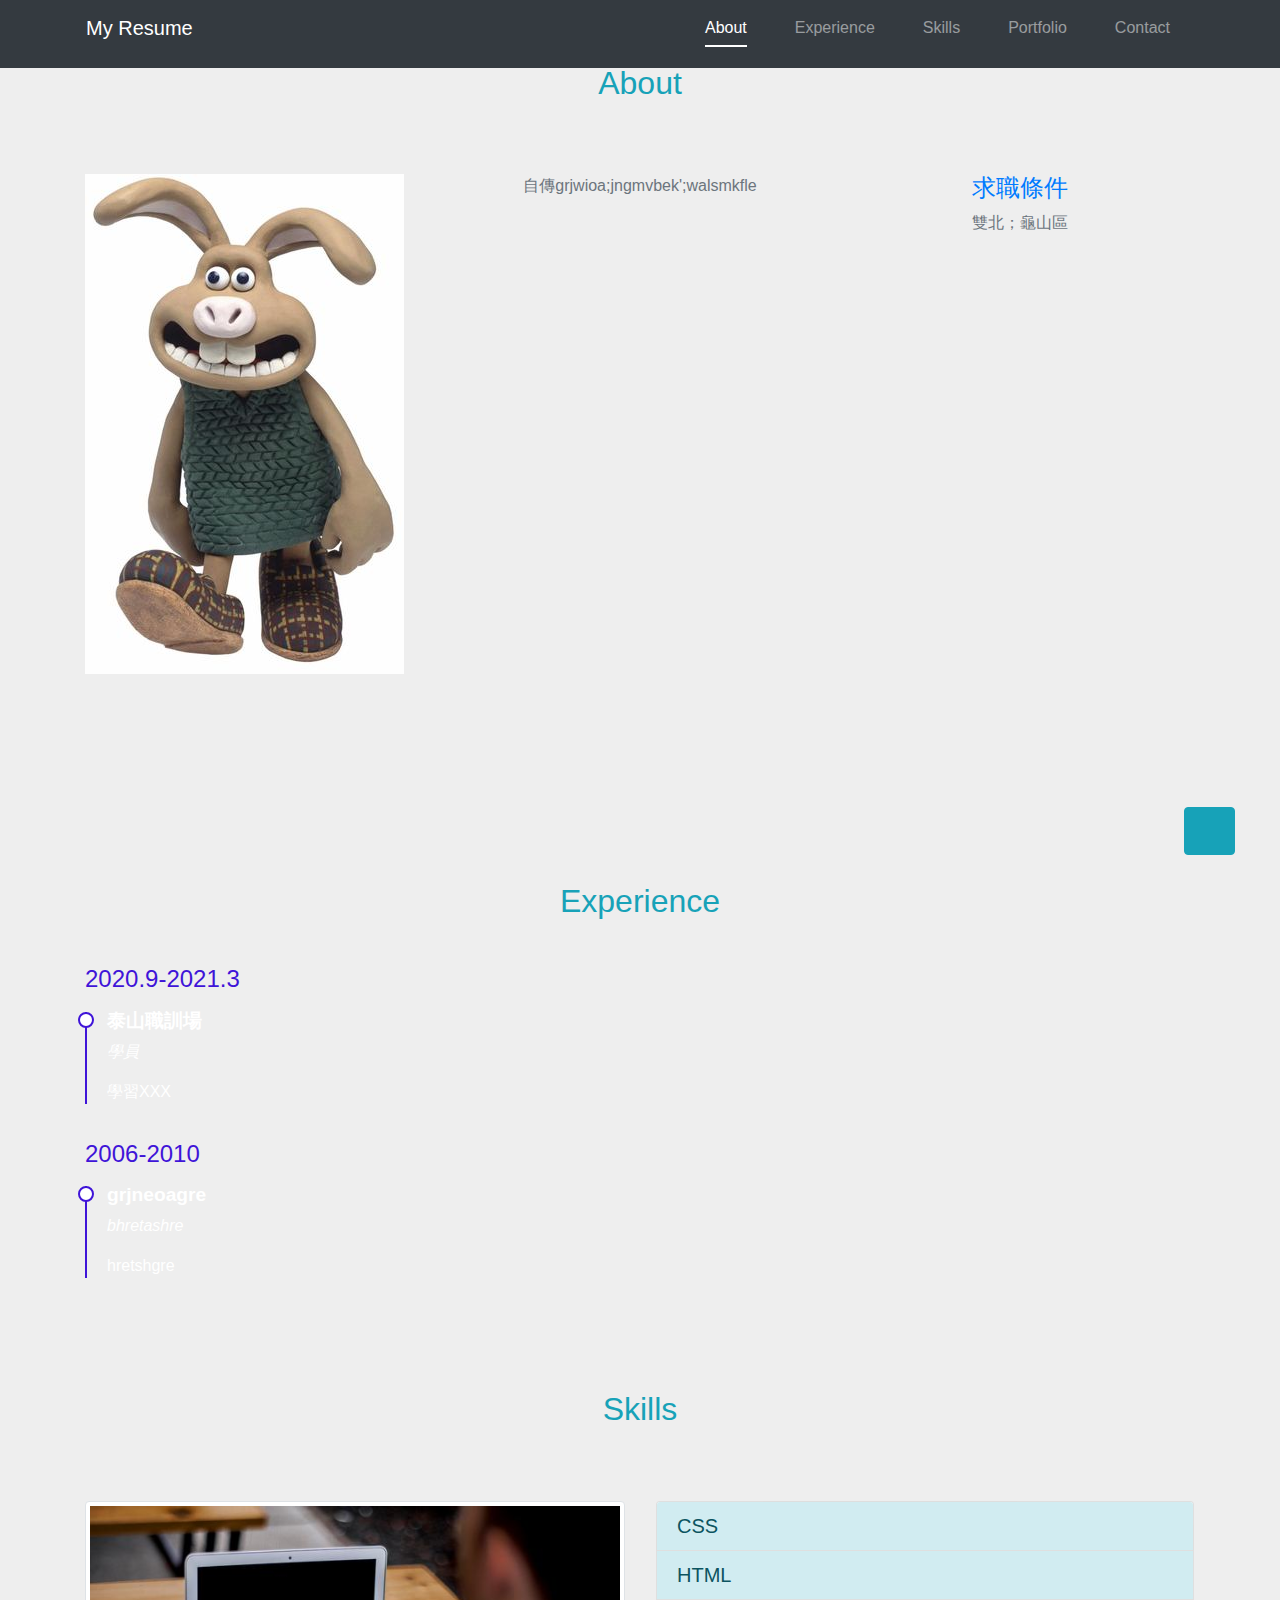
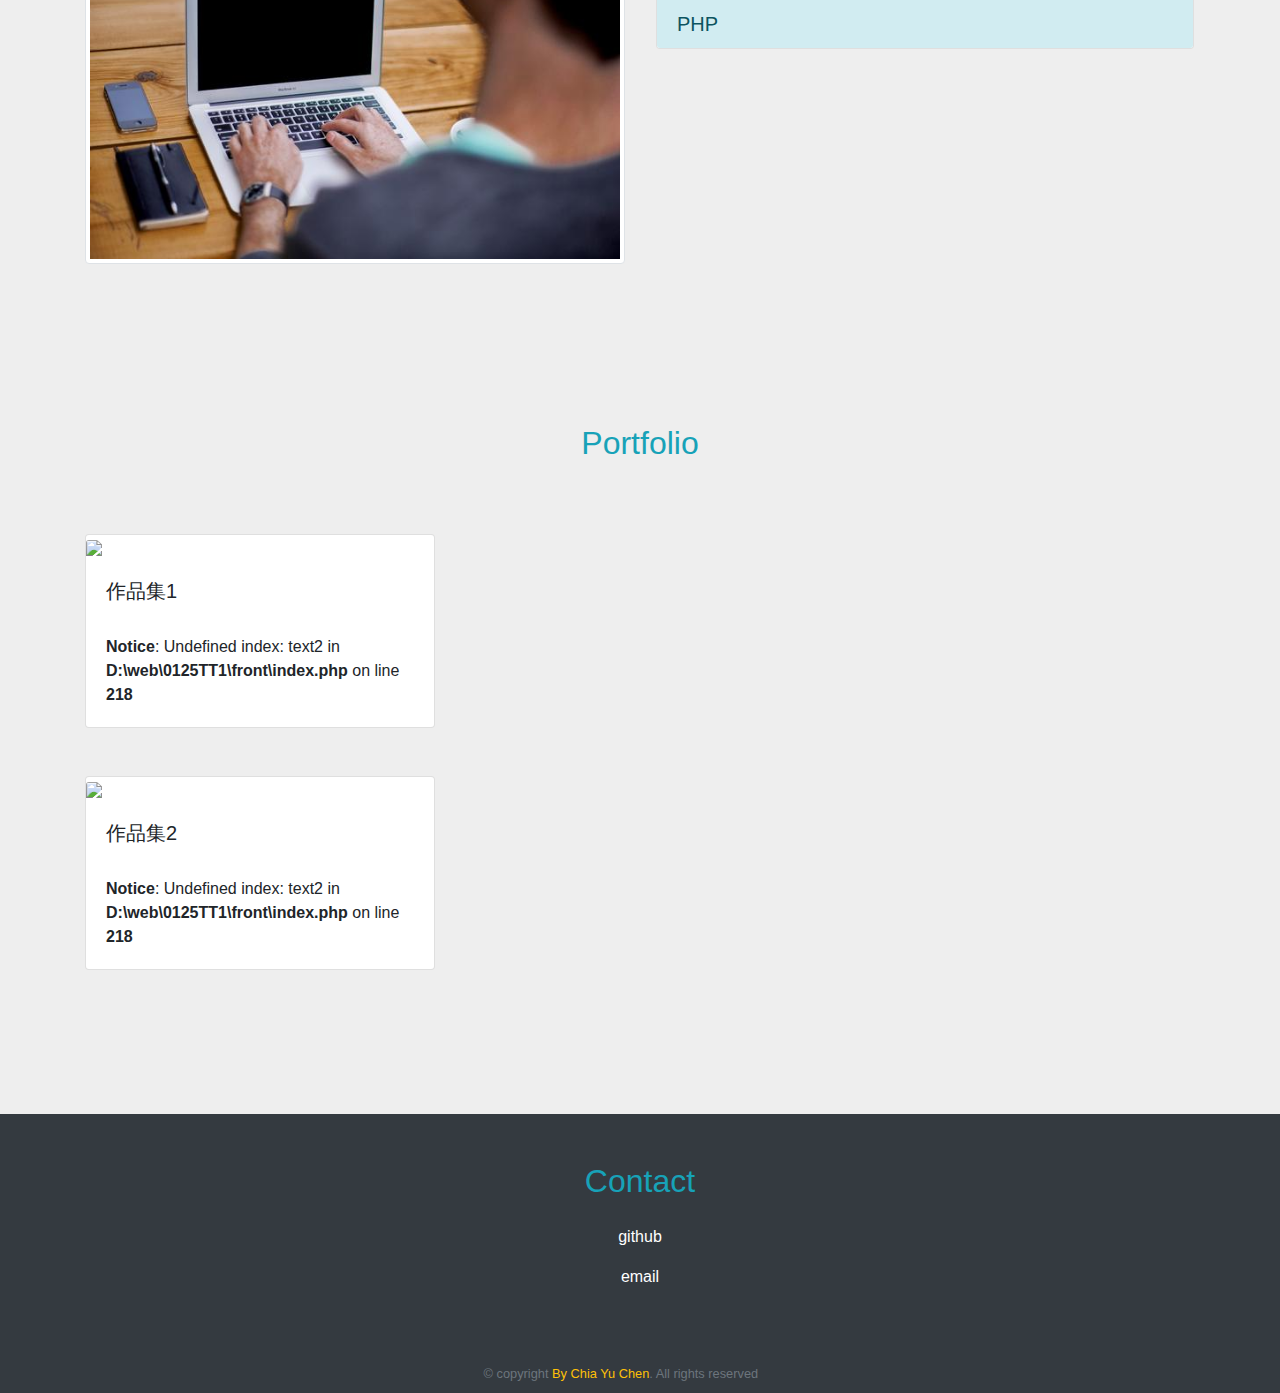
==== commit 94d0c31c: "fix" ====
--- a/index.html
+++ b/index.html
@@ -1,10 +1,10 @@
 <!DOCTYPE html>
-<!-- saved from url=(0031)http://adriftchen.github.io/ -->
+<!-- saved from url=(0031)./ -->
 <html lang="en"><script type="text/javascript">window["_gaUserPrefs"] = { ioo : function() { return true; } }</script><head><meta http-equiv="Content-Type" content="text/html; charset=UTF-8">
   
   <meta name="viewport" content="width=device-width, initial-scale=1.0">
   <title>Chia Yu Chen's Resume</title>
-  <link rel="icon" href="http://adriftchen.github.io/img/rb3.png">
+  <link rel="icon" href="./img/rb3.png">
   <link rel="stylesheet" href="./index_files/bootstrap.min.css">
   <link rel="stylesheet" href="./index_files/style.css">
 
@@ -209,26 +209,26 @@
   <!-- 選單區 -->
   <header class="fixed-top bg-dark" id="Menu">
     <nav class="navbar navbar-expand-lg navbar-dark container">
-      <a class="navbar-brand" href="http://adriftchen.github.io/">My Resume</a>
+      <a class="navbar-brand" href="">My Resume</a>
       <button class="navbar-toggler" type="button" data-toggle="collapse" data-target="#minMenu">
         <span class="navbar-toggler-icon"></span>
       </button>
       <div class="collapse navbar-collapse" id="minMenu">
         <ul class="navbar-nav ml-auto mt-2 mt-lg-0">
           <li class="nav-item">
-            <a class="nav-link px-4 active" href="http://adriftchen.github.io/#about">About</a>
+            <a class="nav-link px-4 active" href="#about">About</a>
           </li>
           <li class="nav-item">
-            <a class="nav-link px-4" href="http://adriftchen.github.io/#experience">Experience</a>
+            <a class="nav-link px-4" href="#experience">Experience</a>
           </li>
           <li class="nav-item">
-            <a class="nav-link px-4" href="http://adriftchen.github.io/#skills">Skills</a>
+            <a class="nav-link px-4" href="#skills">Skills</a>
           </li>
           <li class="nav-item">
-            <a class="nav-link px-4" href="http://adriftchen.github.io/#portfolio">Portfolio</a>
+            <a class="nav-link px-4" href="#portfolio">Portfolio</a>
           </li>
           <li class="nav-item">
-            <a class="nav-link px-4" href="http://adriftchen.github.io/#contact">Contact</a>
+            <a class="nav-link px-4" href="#contact">Contact</a>
           </li>
         </ul>
       </div>
@@ -342,19 +342,19 @@
       <!-- Accordion -->
       <div class="col-12 col-lg-6 accordion list-group px-3" id="skillsmenu">
 		        <div class="card" data-toggle="list" data-target="#skillsimg1">
-          <a href="http://adriftchen.github.io/#skillsmsg1" class="card-header h5 text-decoration-none alert-info" data-toggle="collapse">CSS</a>
+          <a href="./#skillsmsg1" class="card-header h5 text-decoration-none alert-info" data-toggle="collapse">CSS</a>
           <div id="skillsmsg1" data-parent="#skillsmenu" class="collapse">
             <div class="card-body">CSS</div>
           </div>
         </div>
 		        <div class="card" data-toggle="list" data-target="#skillsimg2">
-          <a href="http://adriftchen.github.io/#skillsmsg2" class="card-header h5 text-decoration-none alert-info" data-toggle="collapse">HTML</a>
+          <a href="./#skillsmsg2" class="card-header h5 text-decoration-none alert-info" data-toggle="collapse">HTML</a>
           <div id="skillsmsg2" data-parent="#skillsmenu" class="collapse">
             <div class="card-body">HTML</div>
           </div>
         </div>
 		        <div class="card" data-toggle="list" data-target="#skillsimg3">
-          <a href="http://adriftchen.github.io/#skillsmsg3" class="card-header h5 text-decoration-none alert-info" data-toggle="collapse">PHP</a>
+          <a href="./#skillsmsg3" class="card-header h5 text-decoration-none alert-info" data-toggle="collapse">PHP</a>
           <div id="skillsmsg3" data-parent="#skillsmenu" class="collapse">
             <div class="card-body">PHP</div>
           </div>
@@ -371,7 +371,7 @@
       <div class="row tab-pane fade show active" id="roomA">
 		        <div class="col-12 col-md-6 col-lg-4 mb-5">
           <div class="card">
-		    <a href="http://adriftchen.github.io/%3Cbr%20/%3E%3Cb%3ENotice%3C/b%3E:%20%20Undefined%20index:%20text3%20in%20%3Cb%3ED:/web/0125TT1/front/index.php%3C/b%3E%20on%20line%20%3Cb%3E213%3C/b%3E%3Cbr%20/%3E">
+		    <a href="./%3Cbr%20/%3E%3Cb%3ENotice%3C/b%3E:%20%20Undefined%20index:%20text3%20in%20%3Cb%3ED:/web/0125TT1/front/index.php%3C/b%3E%20on%20line%20%3Cb%3E213%3C/b%3E%3Cbr%20/%3E">
             <img src="./index_files/saved_resource" class="card-img-top">
 			</a>
             <div class="card-body">
@@ -384,7 +384,7 @@
         </div>
 		        <div class="col-12 col-md-6 col-lg-4 mb-5">
           <div class="card">
-		    <a href="http://adriftchen.github.io/%3Cbr%20/%3E%3Cb%3ENotice%3C/b%3E:%20%20Undefined%20index:%20text3%20in%20%3Cb%3ED:/web/0125TT1/front/index.php%3C/b%3E%20on%20line%20%3Cb%3E213%3C/b%3E%3Cbr%20/%3E">
+		    <a href="./%3Cbr%20/%3E%3Cb%3ENotice%3C/b%3E:%20%20Undefined%20index:%20text3%20in%20%3Cb%3ED:/web/0125TT1/front/index.php%3C/b%3E%20on%20line%20%3Cb%3E213%3C/b%3E%3Cbr%20/%3E">
             <img src="./index_files/saved_resource" class="card-img-top">
 			</a>
             <div class="card-body">
@@ -469,10 +469,10 @@
   <!-- 頁尾區 -->
   <footer class="bg-dark text-muted text-center py-2" id="footer">
   <small>© copyright <span class="text-warning">By Chia Yu Chen</span>. All rights reserved</small>
-  <a href="http://adriftchen.github.io/index_back.php?do=login" target="_self" class="text-dark">
+  <a href="./index_back.php?do=login" target="_self" class="text-dark">
     <span class="material-icons">login</span>
   </a>
-    <a href="http://adriftchen.github.io/#slider" class="btn btn-info position-fixed shown" id="top">
+    <a href="./#slider" class="btn btn-info position-fixed shown" id="top">
       <i class="fas fa-angle-double-up fa-2x" aria-hidden="true"></i>
     </a>
   </footer>
